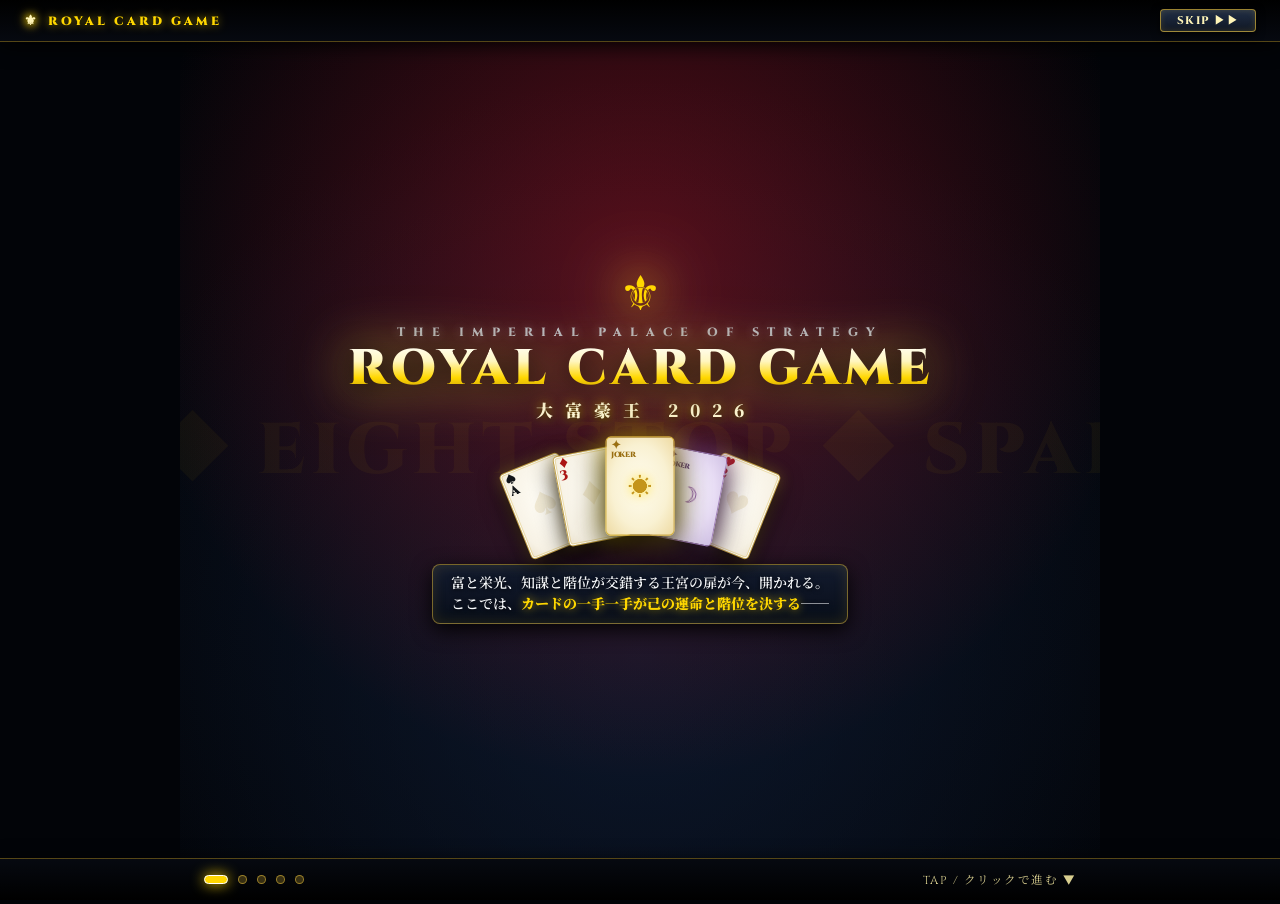
==== opening.html @ 4627570e "Add files via upload" ====
<!DOCTYPE html>
<html lang="ja">
<head>
  <meta charset="UTF-8">
  <meta name="viewport" content="width=device-width, initial-scale=1.0, maximum-scale=1.0, user-scalable=no, viewport-fit=cover">
  <title>大富豪王 2026 - ROYAL CARD GAME PROLOGUE</title>

  <meta name="apple-mobile-web-app-capable" content="yes">
  <meta name="apple-mobile-web-app-style" content="black-translucent">
  <meta name="theme-color" content="#03060c">

  <link rel="preconnect" href="https://fonts.googleapis.com">
  <link rel="preconnect" href="https://fonts.gstatic.com" crossorigin>
  <link href="https://fonts.googleapis.com/css2?family=Cinzel:wght@600;700;800;900&family=Noto+Serif+JP:wght@400;600;700;900&family=Playfair+Display:ital,wght@1,700;1,900&display=swap" rel="stylesheet">

  <style>
    /* ============================================================
     * ROYAL CARD GAME - CINEMATIC HIGH LUXURY PROLOGUE STYLES
     * [Royal Velvet & 3D Carousel Edition]
     * ============================================================ */
    :root {
      --gold-primary: #d4af37;
      --gold-bright: #ffd700;
      --gold-light: #fff5b8;
      --gold-deep: #9a781b;
      --crimson-royal: #6b0c16;
      --crimson-dark: #2b0307;
      --ink-black: #111418;
      --ink-red: #ab1515;
      --letterbox-h: clamp(24px, 4.8vh, 42px);
    }

    * {
      box-sizing: border-box;
      margin: 0;
      padding: 0;
      -webkit-tap-highlight-color: transparent;
      user-select: none;
    }

    html, body {
      width: 100%;
      height: 100%;
      height: 100vh;
      height: 100dvh;
      overflow: hidden;
      background: #020408;
      color: #f1f5f9;
      font-family: 'Cinzel', 'Noto Serif JP', serif;
    }

    body {
      display: flex;
      flex-direction: column;
      justify-content: space-between;
      align-items: center;
      position: relative;
      touch-action: manipulation;
    }

    /* 上下シネマスコープ・ブラックレターボックス */
    .cinema-letterbox {
      width: 100%;
      height: var(--letterbox-h);
      background: linear-gradient(180deg, #000000 0%, #060910 100%);
      z-index: 1000;
      flex-shrink: 0;
      display: flex;
      align-items: center;
      justify-content: space-between;
      padding: 0 clamp(12px, 3vw, 24px);
      box-sizing: border-box;
      border-bottom: 1.2px solid rgba(212, 175, 55, 0.4);
      box-shadow: 0 4px 20px rgba(0, 0, 0, 0.9);
    }
    footer.cinema-letterbox {
      border-bottom: none;
      border-top: 1.2px solid rgba(212, 175, 55, 0.4);
      background: linear-gradient(0deg, #000000 0%, #060910 100%);
    }

    .letterbox-brand {
      font-size: clamp(10px, 1.8vw, 12px);
      letter-spacing: 3px;
      color: var(--gold-bright);
      font-weight: 900;
      display: flex;
      align-items: center;
      gap: 8px;
      text-shadow: 0 0 10px rgba(255, 215, 0, 0.7);
    }
    .letterbox-brand .fleur-icon {
      font-size: 14px;
      color: var(--gold-light);
      filter: drop-shadow(0 0 4px rgba(255, 215, 0, 0.9));
    }

    .btn-skip-top {
      background: linear-gradient(180deg, rgba(38, 54, 82, 0.85) 0%, rgba(16, 24, 38, 0.95) 100%);
      border: 1.2px solid rgba(212, 175, 55, 0.7);
      color: var(--gold-light);
      font-family: 'Cinzel', serif;
      font-size: 11px;
      font-weight: 800;
      padding: 3px 16px;
      border-radius: 4px;
      cursor: pointer;
      transition: all 0.25s ease;
      letter-spacing: 1.5px;
      outline: none;
      box-shadow: 0 2px 8px rgba(0, 0, 0, 0.8), inset 0 0 6px rgba(212, 175, 55, 0.2);
    }
    .btn-skip-top:hover {
      background: linear-gradient(180deg, rgba(54, 78, 118, 0.95) 0%, rgba(24, 38, 62, 1) 100%);
      border-color: #ffffff;
      color: #ffffff;
      box-shadow: 0 0 16px rgba(255, 215, 0, 0.9);
      transform: translateY(-1px);
    }

    /* 映画的ステージキャンバス */
    .cinema-stage {
      flex: 1 1 auto;
      width: 100%;
      max-width: 920px;
      display: flex;
      flex-direction: column;
      align-items: center;
      justify-content: center;
      position: relative;
      overflow: hidden;
      padding: 4px 16px;
      box-sizing: border-box;
    }

    /* 重厚な王宮ビロード（漆黒・深紅・金箔オーラ）背景レイヤー */
    .royal-velvet-backdrop {
      position: absolute;
      inset: 0;
      background:
        radial-gradient(circle at 50% 28%, rgba(145, 16, 28, 0.58) 0%, transparent 68%),
        radial-gradient(circle at 50% 75%, rgba(15, 28, 52, 0.75) 0%, transparent 75%),
        radial-gradient(ellipse at center, #070d18 0%, #020408 100%);
      z-index: 1;
      pointer-events: none;
    }

    /* 背景を彩る大富豪のリアル特殊役・シネマティック光彩バナー */
    .bg-gimmick-shimmer {
      position: absolute;
      font-family: 'Cinzel', serif;
      font-size: clamp(40px, 8vw, 72px);
      font-weight: 900;
      letter-spacing: 6px;
      color: rgba(255, 215, 0, 0.045);
      white-space: nowrap;
      pointer-events: none;
      z-index: 2;
      animation: gimmickSlide 16s linear infinite;
    }
    @keyframes gimmickSlide {
      0% { transform: translateY(-40px) translateX(-20%); opacity: 0; }
      20% { opacity: 0.8; }
      80% { opacity: 0.8; }
      100% { transform: translateY(40px) translateX(20%); opacity: 0; }
    }

    /* 各幕（ACT）コンテナ */
    .act-scene {
      position: absolute;
      inset: 0;
      display: flex;
      flex-direction: column;
      align-items: center;
      justify-content: center;
      padding: 6px 16px;
      opacity: 0;
      visibility: hidden;
      transform: scale(0.95) translateY(10px);
      transition: opacity 0.85s cubic-bezier(0.2, 0.85, 0.25, 1), transform 0.85s cubic-bezier(0.2, 0.85, 0.25, 1);
      z-index: 10;
      box-sizing: border-box;
      pointer-events: none;
      text-align: center;
    }

    .act-scene.active {
      opacity: 1;
      visibility: visible;
      transform: scale(1) translateY(0);
      pointer-events: auto;
    }

    /* ============================================================
     * ACT 0: 荘厳なる創生（最高峰テキストロゴ ＆ 3Dリアルファン）
     * ============================================================ */
    .emperor-crest-box {
      display: flex;
      flex-direction: column;
      align-items: center;
      margin-bottom: 4px;
    }
    .emperor-crown-glyph {
      font-size: clamp(36px, 6vh, 48px);
      color: #ffd700;
      line-height: 1;
      filter: drop-shadow(0 0 20px rgba(255, 215, 0, 1)) drop-shadow(0 0 35px rgba(255, 243, 168, 0.8));
      animation: crestFloat 3.2s infinite alternate ease-in-out;
    }
    @keyframes crestFloat {
      0% { transform: translateY(0) scale(0.96); filter: drop-shadow(0 0 16px rgba(212, 175, 55, 0.8)); }
      100% { transform: translateY(-6px) scale(1.05); filter: drop-shadow(0 0 32px rgba(255, 215, 0, 1)); }
    }

    .grand-title-typography {
      display: flex;
      flex-direction: column;
      align-items: center;
      gap: 2px;
      margin-bottom: 8px;
    }
    .grand-title-sub {
      font-size: clamp(9.5px, 1.6vw, 12px);
      letter-spacing: 8px;
      font-weight: 800;
      color: #cbd5e1;
      text-transform: uppercase;
      opacity: 0.85;
      text-shadow: 0 0 10px rgba(255, 255, 255, 0.4);
    }
    .grand-title-main {
      font-family: 'Cinzel', serif;
      font-size: clamp(28px, 5.8vw, 50px);
      font-weight: 900;
      letter-spacing: 4px;
      background: linear-gradient(180deg, #ffffff 0%, #fff6bf 35%, #ffd700 65%, #b38612 100%);
      -webkit-background-clip: text;
      -webkit-text-fill-color: transparent;
      filter: drop-shadow(0 4px 14px rgba(0, 0, 0, 0.95)) drop-shadow(0 0 25px rgba(212, 175, 55, 0.75));
      line-height: 1.1;
      text-align: center;
    }
    .grand-title-kanji {
      font-family: 'Noto Serif JP', serif;
      font-size: clamp(13px, 2.4vw, 17px);
      font-weight: 900;
      letter-spacing: 12px;
      color: #fffadb;
      margin-top: -2px;
      text-shadow: 0 0 12px rgba(255, 215, 0, 0.8), 0 2px 6px rgba(0,0,0,0.9);
      padding-left: 12px;
    }

    .cards-fan-3d {
      display: flex;
      align-items: center;
      justify-content: center;
      height: 120px;
      margin: 4px 0 10px 0;
      perspective: 1000px;
      position: relative;
    }

    .pure-royal-card {
      width: 64px;
      height: 92px;
      background: radial-gradient(ellipse at 50% 45%, #fffdf6 0%, #f7f2e5 75%, #ece3ce 100%);
      border-radius: 5px;
      border: 1.2px solid rgba(180, 145, 45, 0.85);
      box-shadow:
        0 8px 24px rgba(0, 0, 0, 0.9),
        0 0 14px rgba(212, 175, 55, 0.4),
        inset 0 0 0 1px rgba(255, 255, 255, 0.95),
        inset 0 0 0 2px rgba(212, 175, 55, 0.35);
      display: flex;
      flex-direction: column;
      justify-content: space-between;
      padding: 3px 4px;
      user-select: none;
      position: absolute;
      transition: transform 0.6s cubic-bezier(0.2, 0.8, 0.2, 1);
      box-sizing: border-box;
    }
    .pure-royal-card .card-corner {
      display: flex;
      flex-direction: column;
      align-items: flex-start;
      line-height: 0.95;
      font-weight: 900;
    }
    .pure-royal-card .corner-suit { font-size: 11px; }
    .pure-royal-card .corner-rank { font-family: 'Cinzel', serif; font-size: 13px; letter-spacing: -0.5px; }
    .pure-royal-card .card-watermark {
      position: absolute;
      top: 50%;
      left: 50%;
      transform: translate(-50%, -50%);
      font-size: 26px;
      color: rgba(180, 145, 45, 0.15);
      line-height: 1;
      pointer-events: none;
    }

    .pure-royal-card.spade, .pure-royal-card.club { color: var(--ink-black); }
    .pure-royal-card.heart, .pure-royal-card.diamond { color: var(--ink-red); }

    .pure-royal-card.joker-sun {
      background: radial-gradient(ellipse at center, #fffdf2 0%, #f9f1d2 60%, #eedaa2 100%);
      border: 1.5px solid #d4af37;
      color: #9a6f11;
      box-shadow: 0 10px 30px rgba(0, 0, 0, 0.9), 0 0 25px rgba(255, 215, 0, 0.7);
    }
    .pure-royal-card.joker-sun .corner-rank { font-size: 7px; }
    .pure-royal-card.joker-sun .card-center-symbol {
      position: absolute;
      top: 50%;
      left: 50%;
      transform: translate(-50%, -50%);
      font-size: 22px;
      color: #c4951a;
      filter: drop-shadow(0 0 6px rgba(255, 215, 0, 0.9));
    }

    .pure-royal-card.joker-moon {
      background: radial-gradient(ellipse at center, #f8f6fc 0%, #e8ddf5 60%, #cfc0e3 100%);
      border: 1.5px solid #9c7bba;
      color: #5c3c7e;
      box-shadow: 0 10px 30px rgba(0, 0, 0, 0.9), 0 0 25px rgba(186, 104, 200, 0.7);
    }
    .pure-royal-card.joker-moon .corner-rank { font-size: 7px; }
    .pure-royal-card.joker-moon .card-center-symbol {
      position: absolute;
      top: 50%;
      left: 50%;
      transform: translate(-50%, -50%);
      font-size: 22px;
      color: #7b4397;
      filter: drop-shadow(0 0 6px rgba(186, 104, 200, 0.9));
    }

    .fan-card-1 { transform: translateX(-95px) translateY(12px) rotate(-22deg); z-index: 1; }
    .fan-card-2 { transform: translateX(-48px) translateY(2px) rotate(-11deg); z-index: 2; }
    .fan-card-3 { transform: translateX(0px) translateY(-8px) rotate(0deg) scale(1.08); z-index: 5; }
    .fan-card-4 { transform: translateX(48px) translateY(2px) rotate(11deg); z-index: 3; }
    .fan-card-5 { transform: translateX(95px) translateY(12px) rotate(22deg); z-index: 1; }

    /* ============================================================
     * ACT 1〜3 共通ヘッダー ＆ モード特色エンブレムバッジ
     * ============================================================ */
    .act-header-tag {
      font-size: 11px;
      font-weight: 900;
      letter-spacing: 3px;
      color: var(--gold-bright);
      padding: 3px 16px;
      border: 1.5px solid rgba(212, 175, 55, 0.7);
      border-radius: 20px;
      background: linear-gradient(180deg, rgba(32, 20, 10, 0.95) 0%, rgba(10, 16, 28, 0.98) 100%);
      margin-bottom: 6px;
      box-shadow: 0 0 16px rgba(212, 175, 55, 0.45), inset 0 0 8px rgba(255, 215, 0, 0.25);
    }

    .act-title {
      font-size: clamp(19px, 3.4vw, 26px);
      font-weight: 900;
      color: #fffadb;
      letter-spacing: 1.5px;
      margin-bottom: 6px;
      text-shadow: 0 0 20px rgba(255, 215, 0, 0.8), 0 2px 8px rgba(0, 0, 0, 0.95);
      line-height: 1.25;
    }

    /* 各モードの象徴ギミック・ハイライトバッジ */
    .mode-feature-highlight-badge {
      display: inline-flex;
      align-items: center;
      gap: 6px;
      font-size: clamp(10.5px, 1.8vw, 12px);
      font-weight: 800;
      color: #ffffff;
      background: linear-gradient(90deg, rgba(212, 175, 55, 0.25) 0%, rgba(212, 175, 55, 0.05) 100%);
      border: 1.2px solid var(--gold-bright);
      border-radius: 4px;
      padding: 3px 12px;
      margin-bottom: 6px;
      box-shadow: 0 0 12px rgba(212, 175, 55, 0.4);
    }
    .badge-icon { font-size: 13px; }

    /* ============================================================
     * 3D円軌道・回転カルーセルステージ（順繰りローテーション）
     * ============================================================ */
    .carousel-3d-stage {
      width: 100%;
      max-width: 520px;
      height: clamp(135px, 22vh, 165px);
      position: relative;
      margin: 4px 0 6px 0;
      perspective: 1000px;
      display: flex;
      align-items: center;
      justify-content: center;
    }

    .carousel-track {
      position: relative;
      width: 100%;
      height: 100%;
      display: flex;
      align-items: center;
      justify-content: center;
    }

    /* 3D座席ポジション（左・中央主役・右・奥待機） */
    .carousel-card-node {
      position: absolute;
      width: clamp(80px, 15vw, 108px);
      display: flex;
      flex-direction: column;
      align-items: center;
      background: linear-gradient(180deg, rgba(38, 28, 14, 0.96) 0%, rgba(12, 16, 26, 0.98) 100%);
      border: 2px solid var(--gold-bright);
      border-radius: 8px;
      padding: 4px;
      box-shadow:
        0 10px 28px rgba(0, 0, 0, 0.95),
        0 0 18px rgba(212, 175, 55, 0.55),
        inset 0 0 10px rgba(255, 215, 0, 0.25);
      transition: transform 0.75s cubic-bezier(0.2, 0.85, 0.25, 1), opacity 0.75s ease, border-color 0.75s ease;
      cursor: pointer;
      box-sizing: border-box;
      will-change: transform, opacity;
    }

    .carousel-card-node.seat-left {
      transform: translateX(-120px) translateZ(-40px) rotateY(20deg) scale(0.88);
      opacity: 0.65;
      z-index: 5;
    }
    .carousel-card-node.seat-center {
      transform: translateX(0px) translateZ(50px) rotateY(0deg) scale(1.08);
      opacity: 1;
      z-index: 10;
      border-color: #ffffff;
      box-shadow:
        0 14px 35px rgba(0, 0, 0, 0.95),
        0 0 30px rgba(255, 215, 0, 0.95),
        inset 0 0 14px rgba(255, 243, 168, 0.5);
    }
    .carousel-card-node.seat-right {
      transform: translateX(120px) translateZ(-40px) rotateY(-20deg) scale(0.88);
      opacity: 0.65;
      z-index: 5;
    }
    .carousel-card-node.seat-back {
      transform: translateX(0px) translateZ(-140px) scale(0.65);
      opacity: 0;
      pointer-events: none;
      z-index: 1;
    }

    .node-portrait {
      width: 100%;
      height: clamp(88px, 14.5vh, 116px);
      aspect-ratio: 2 / 3;
      object-fit: cover;
      border-radius: 4px;
      border: 1.2px solid rgba(212, 175, 55, 0.8);
      box-shadow: 0 4px 10px rgba(0, 0, 0, 0.85);
      background: #0d1522;
      display: block;
    }

    .node-name-bar {
      font-size: clamp(9px, 1.7vw, 10.5px);
      font-weight: 900;
      color: #fffadb;
      margin-top: 3px;
      white-space: nowrap;
      letter-spacing: 0.5px;
      text-shadow: 0 1px 3px rgba(0, 0, 0, 0.95);
    }

    /* ============================================================
     * 主役キャラの「特徴がひと目で伝わる」戦術名台詞ポップアップ
     * ============================================================ */
    .character-tactics-plate {
      width: 100%;
      max-width: 580px;
      background: linear-gradient(90deg, rgba(20, 10, 5, 0.92) 0%, rgba(45, 28, 12, 0.95) 50%, rgba(20, 10, 5, 0.92) 100%);
      border: 1.5px solid var(--gold-bright);
      border-radius: 6px;
      padding: 6px 14px;
      margin-bottom: 6px;
      box-shadow: 0 4px 16px rgba(0, 0, 0, 0.85), inset 0 0 10px rgba(255, 215, 0, 0.2);
      display: flex;
      flex-direction: column;
      align-items: center;
      gap: 2px;
      transition: all 0.35s ease;
      min-height: 48px;
      justify-content: center;
    }

    .tactics-role-ribbon {
      font-size: 10px;
      font-weight: 900;
      color: #ffd700;
      letter-spacing: 1.5px;
      text-transform: uppercase;
      text-shadow: 0 0 8px rgba(255, 215, 0, 0.8);
    }
    .tactics-quote-text {
      font-size: clamp(12px, 2.1vw, 14px);
      font-weight: 800;
      color: #ffffff;
      letter-spacing: 0.5px;
      line-height: 1.35;
      text-shadow: 0 1px 4px rgba(0, 0, 0, 0.95);
    }
    .tactics-quote-text::before { content: "「"; color: var(--gold-light); }
    .tactics-quote-text::after { content: "」"; color: var(--gold-light); }

    /* キャプション枠（羊皮紙×金箔装飾） */
    .act-caption-box {
      max-width: 600px;
      background: linear-gradient(180deg, rgba(18, 28, 48, 0.95) 0%, rgba(8, 14, 24, 0.98) 100%);
      border: 1.5px solid rgba(212, 175, 55, 0.55);
      border-radius: 8px;
      padding: 8px 18px;
      box-shadow: 0 6px 20px rgba(0, 0, 0, 0.9), inset 0 0 14px rgba(212, 175, 55, 0.16);
      margin-bottom: 4px;
    }
    .act-quote {
      font-size: clamp(12.5px, 2.1vw, 14px);
      color: #f8fafc;
      line-height: 1.5;
      font-weight: 600;
      text-shadow: 0 1px 4px rgba(0, 0, 0, 0.95);
    }
    .act-quote strong {
      color: var(--gold-bright);
      font-weight: 900;
      text-shadow: 0 0 10px rgba(255, 215, 0, 0.7);
    }
    .act-sub-feature {
      font-size: 11px;
      color: #cbd5e1;
      margin-top: 5px;
      letter-spacing: 0.5px;
      border-top: 1px dashed rgba(212, 175, 55, 0.35);
      padding-top: 4px;
    }

    /* ============================================================
     * ACT 4: エピローグ＆出陣
     * ============================================================ */
    .grand-gate-plate {
      display: flex;
      flex-direction: column;
      align-items: center;
      gap: 12px;
      max-width: 560px;
    }
    .gate-fleur-emblem {
      font-size: clamp(48px, 9vh, 72px);
      color: var(--gold-bright);
      filter: drop-shadow(0 0 35px rgba(255, 215, 0, 1)) drop-shadow(0 0 50px rgba(255, 243, 168, 0.8));
      animation: gatePulse 2.0s infinite alternate ease-in-out;
      line-height: 1;
    }
    @keyframes gatePulse {
      0% { transform: scale(0.95); filter: drop-shadow(0 0 20px rgba(212, 175, 55, 0.8)); }
      100% { transform: scale(1.08); filter: drop-shadow(0 0 45px rgba(255, 215, 0, 1)); }
    }

    /* 黄金入城ボタン */
    .btn-enter-palace {
      background: linear-gradient(180deg, #ffffff 0%, #fff2a3 30%, #d4af37 70%, #8c6812 100%);
      color: #06090f;
      font-family: 'Cinzel', 'Noto Serif JP', serif;
      font-size: clamp(16px, 2.9vw, 19px);
      font-weight: 900;
      letter-spacing: 3px;
      padding: 13px 44px;
      border: 2px solid #ffffff;
      border-radius: 8px;
      cursor: pointer;
      box-shadow: 0 0 35px rgba(255, 215, 0, 1), 0 8px 24px rgba(0, 0, 0, 0.95);
      transition: all 0.25s cubic-bezier(0.2, 0.8, 0.2, 1);
      outline: none;
      animation: enterBtnGlow 1.6s infinite alternate ease-in-out;
      margin-top: 6px;
    }
    @keyframes enterBtnGlow {
      0% { box-shadow: 0 0 20px rgba(212, 175, 55, 0.8), 0 4px 14px rgba(0,0,0,0.8); }
      100% { box-shadow: 0 0 45px rgba(255, 215, 0, 1), 0 0 60px rgba(255, 243, 168, 0.9), 0 8px 24px rgba(0,0,0,0.9); transform: scale(1.03); }
    }
    .btn-enter-palace:hover {
      background: linear-gradient(180deg, #ffffff 0%, #ffe480 50%, #b8860b 100%);
      transform: translateY(-2px) scale(1.06);
    }
    .btn-enter-palace:active {
      transform: translateY(1px) scale(0.98);
    }

    /* 下部シネマコントローラー */
    .cinema-controls-bottom {
      width: 100%;
      height: 48px;
      display: flex;
      align-items: center;
      justify-content: space-between;
      padding: 0 24px;
      box-sizing: border-box;
      z-index: 100;
      max-width: 920px;
    }

    .step-dots-row {
      display: flex;
      align-items: center;
      gap: 10px;
    }
    .step-dot {
      width: 9px;
      height: 9px;
      border-radius: 50%;
      background: rgba(212, 175, 55, 0.25);
      border: 1.2px solid rgba(212, 175, 55, 0.65);
      cursor: pointer;
      transition: all 0.3s ease;
    }
    .step-dot.active {
      width: 24px;
      border-radius: 5px;
      background: var(--gold-bright);
      box-shadow: 0 0 14px var(--gold-bright);
      border-color: #ffffff;
    }

    .tap-guide-prompt {
      font-size: 11.5px;
      color: rgba(255, 243, 168, 0.85);
      letter-spacing: 1.5px;
      animation: promptBlink 1.8s infinite alternate ease-in-out;
    }
    @keyframes promptBlink {
      0% { opacity: 0.35; }
      100% { opacity: 1; }
    }

    /* 金粉パーティクル */
    .gold-particle {
      position: absolute;
      top: -10px;
      background: radial-gradient(circle, #fffadb 0%, #ffd700 70%, transparent 100%);
      border-radius: 50%;
      pointer-events: none;
      z-index: 4;
      animation: particleFall linear infinite;
    }
    @keyframes particleFall {
      0% { transform: translateY(0) rotate(0deg); opacity: 0; }
      20% { opacity: 1; }
      80% { opacity: 0.9; }
      100% { transform: translateY(105vh) rotate(360deg); opacity: 0; }
    }

    @media (max-width: 600px) {
      .act-title { font-size: 17.5px; }
      .act-quote { font-size: 11.5px; }
      .act-caption-box { padding: 6px 12px; }
      .carousel-3d-stage { height: 130px; }
      .carousel-card-node { width: 72px; }
      .node-portrait { height: 86px; }
      .btn-enter-palace { padding: 11px 28px; font-size: 14.5px; }
      .pure-royal-card { width: 54px; height: 78px; }
      .fan-card-1 { transform: translateX(-70px) translateY(10px) rotate(-22deg); }
      .fan-card-2 { transform: translateX(-35px) translateY(2px) rotate(-11deg); }
      .fan-card-4 { transform: translateX(35px) translateY(2px) rotate(11deg); }
      .fan-card-5 { transform: translateX(70px) translateY(10px) rotate(22deg); }
      .carousel-card-node.seat-left { transform: translateX(-85px) translateZ(-35px) scale(0.85); }
      .carousel-card-node.seat-right { transform: translateX(85px) translateZ(-35px) scale(0.85); }
    }
  </style>
</head>
<body>

  <!-- 上部レターボックス -->
  <header class="cinema-letterbox">
    <div class="letterbox-brand">
      <span class="fleur-icon">⚜</span>
      <span>ROYAL CARD GAME</span>
    </div>
    <button type="button" class="btn-skip-top" id="btn-skip" title="スキップして本編へ">SKIP ▶▶</button>
  </header>

  <!-- 映画的ステージキャンバス -->
  <main class="cinema-stage" id="cinema-stage">
    <div class="royal-velvet-backdrop"></div>
    <div class="bg-gimmick-shimmer">REVOLUTION ◆ EIGHT STOP ◆ SPADE 3 COUNTER</div>

    <!-- ======================================================== -->
    <!-- ACT 0: プロローグ（漆黒からの創生・独自立体碑文ロゴ）      -->
    <!-- ======================================================== -->
    <section class="act-scene active" id="act-0">
      <div class="emperor-crest-box">
        <div class="emperor-crown-glyph">⚜</div>
      </div>

      <div class="grand-title-typography">
        <div class="grand-title-sub">The Imperial Palace of Strategy</div>
        <h1 class="grand-title-main">ROYAL CARD GAME</h1>
        <div class="grand-title-kanji">大富豪王 2026</div>
      </div>

      <!-- 本編高品位リアル・トランプの扇状3Dファン展開 -->
      <div class="cards-fan-3d">
        <!-- 1: スペードA -->
        <div class="pure-royal-card spade fan-card-1">
          <div class="card-corner"><span class="corner-suit">♠</span><span class="corner-rank">A</span></div>
          <div class="card-watermark">♠</div>
        </div>
        <!-- 2: ダイヤ3（最初の親） -->
        <div class="pure-royal-card diamond fan-card-2">
          <div class="card-corner"><span class="corner-suit">♦</span><span class="corner-rank">3</span></div>
          <div class="card-watermark">♦</div>
        </div>
        <!-- 3: JOKER 太陽（最強単騎） -->
        <div class="pure-royal-card joker-sun fan-card-3">
          <div class="card-corner"><span class="corner-suit">✦</span><span class="corner-rank">JOKER</span></div>
          <div class="card-center-symbol">☀</div>
        </div>
        <!-- 4: JOKER 月 -->
        <div class="pure-royal-card joker-moon fan-card-4">
          <div class="card-corner"><span class="corner-suit">✦</span><span class="corner-rank">JOKER</span></div>
          <div class="card-center-symbol">☽</div>
        </div>
        <!-- 5: ハート2（最強数字） -->
        <div class="pure-royal-card heart fan-card-5">
          <div class="card-corner"><span class="corner-suit">♥</span><span class="corner-rank">2</span></div>
          <div class="card-watermark">♥</div>
        </div>
      </div>

      <div class="act-caption-box">
        <p class="act-quote">
          富と栄光、知謀と階位が交錯する王宮の扉が今、開かれる。<br>
          ここでは、<strong>カードの一手一手が己の運命と階位を決する</strong>──
        </p>
      </div>
    </section>

    <!-- ======================================================== -->
    <!-- ACT 1: 【秩序と鍛錬の扉】⚔️ 練習モード（初期貴族順繰り） -->
    <!-- ======================================================== -->
    <section class="act-scene" id="act-1">
      <div class="act-header-tag">ACT I : THE TRAINING OF NOBLES</div>
      <h2 class="act-title">⚔️ 練習モード（手動対戦 ＆ 思考学習）</h2>
      
      <!-- 特色ハイライト -->
      <div class="mode-feature-highlight-badge">
        <span class="badge-icon">🤖</span>
        <span>AI代行: ON 搭載 ｜ 選択貴族の知謀・打ち筋を完全トレース</span>
      </div>

      <!-- 3D円軌道・回転カルーセルステージ -->
      <div class="carousel-3d-stage">
        <div class="carousel-track" id="track-act-1">
          <!-- 0: 公爵 -->
          <div class="carousel-card-node seat-left" data-index="0">
            <img src="fugo-絵柄/duke.png" onerror="this.src='duke.png';" class="node-portrait" alt="公爵">
            <div class="node-name-bar">👑 公爵</div>
          </div>
          <!-- 1: 国王（初期主役） -->
          <div class="carousel-card-node seat-center" data-index="1">
            <img src="fugo-絵柄/king.png" onerror="this.src='king.png';" class="node-portrait" alt="王">
            <div class="node-name-bar">🏰 国王</div>
          </div>
          <!-- 2: 騎士 -->
          <div class="carousel-card-node seat-right" data-index="2">
            <img src="fugo-絵柄/knight.png" onerror="this.src='knight.png';" class="node-portrait" alt="騎士">
            <div class="node-name-bar">⚔️ 騎士</div>
          </div>
          <!-- 3: 侯爵（待機） -->
          <div class="carousel-card-node seat-back" data-index="3">
            <img src="fugo-絵柄/marquis.png" onerror="this.src='marquis.png';" class="node-portrait" alt="侯爵">
            <div class="node-name-bar">🍷 侯爵</div>
          </div>
          <!-- 4: 商人（待機） -->
          <div class="carousel-card-node seat-back" data-index="4">
            <img src="fugo-絵柄/merchant.png" onerror="this.src='merchant.png';" class="node-portrait" alt="商人">
            <div class="node-name-bar">⚖️ 商人</div>
          </div>
          <!-- 5: 革命家（待機） -->
          <div class="carousel-card-node seat-back" data-index="5">
            <img src="fugo-絵柄/revolutionary.png" onerror="this.src='revolutionary.png';" class="node-portrait" alt="革命家">
            <div class="node-name-bar">🔥 革命家</div>
          </div>
        </div>
      </div>

      <!-- 主役キャラの戦術＆名台詞ポップアップ -->
      <div class="character-tactics-plate" id="tactics-act-1">
        <div class="tactics-role-ribbon" id="role-act-1">王者の威厳・冷徹なる盤面支配</div>
        <div class="tactics-quote-text" id="quote-act-1">我が宮廷の掟、容易く破れると思うなよ。</div>
      </div>

      <div class="act-caption-box">
        <p class="act-quote">
          自らの手で札を繰り、宮廷の猛者たちと鎬を削る正統の王道。<br>
          迷いし時は<strong>「🤖 代行: ON」</strong>を灯せ──<br>
          選択した宮廷貴族本来の知謀をその身に宿し、定石を極めよ。
        </p>
        <p class="act-sub-feature">◆ 試合数自由設定（1〜50戦） ｜ 階級カード交換 ｜ オートセーブ復元完備</p>
      </div>
    </section>

    <!-- ======================================================== -->
    <!-- ACT 2: 【深淵と知性の扉】🤖 観戦モード（王宮AI順繰り）   -->
    <!-- ======================================================== -->
    <section class="act-scene" id="act-2">
      <div class="act-header-tag">ACT II : THE COLOSSEUM OF MIND</div>
      <h2 class="act-title">🤖 観戦モード（AI自動 ＆ 高速観測）</h2>
      
      <!-- 特色ハイライト -->
      <div class="mode-feature-highlight-badge">
        <span class="badge-icon">📊</span>
        <span>神速倍速観戦（1x〜3x） ｜ リアルタイム勝率予想 ＆ 終盤詰み探索</span>
      </div>

      <!-- 3D円軌道・回転カルーセルステージ -->
      <div class="carousel-3d-stage">
        <div class="carousel-track" id="track-act-2">
          <!-- 0: 新王 -->
          <div class="carousel-card-node seat-left" data-index="0">
            <img src="fugo-絵柄/young_king.png" onerror="this.src='young_king.png';" class="node-portrait" alt="新王">
            <div class="node-name-bar">🤴 新王</div>
          </div>
          <!-- 1: 女王（初期主役） -->
          <div class="carousel-card-node seat-center" data-index="1">
            <img src="fugo-絵柄/queen.png" onerror="this.src='queen.png';" class="node-portrait" alt="女王">
            <div class="node-name-bar">👸 女王</div>
          </div>
          <!-- 2: 学者 -->
          <div class="carousel-card-node seat-right" data-index="2">
            <img src="fugo-絵柄/scholar.png" onerror="this.src='scholar.png';" class="node-portrait" alt="学者">
            <div class="node-name-bar">📖 学者</div>
          </div>
          <!-- 3: 覚醒新王（待機） -->
          <div class="carousel-card-node seat-back" data-index="3">
            <img src="fugo-絵柄/awakened_king.png" onerror="this.src='awakened_king.png';" class="node-portrait" alt="覚醒新王">
            <div class="node-name-bar">👑 覚醒新王</div>
          </div>
        </div>
      </div>

      <!-- 主役キャラの戦術＆名台詞ポップアップ -->
      <div class="character-tactics-plate" id="tactics-act-2">
        <div class="tactics-role-ribbon" id="role-act-2">宮廷政治の真髄・冷徹な手札管理</div>
        <div class="tactics-quote-text" id="quote-act-2">あなたの手札、すべてお見通しよ。無駄なあがきはおやめなさい。</div>
      </div>

      <div class="act-caption-box">
        <p class="act-quote">
          鍛え抜かれたAIたちが織りなす極限の知能コロシアム。<br>
          <strong>倍速切り替え（1x〜3x）</strong>や<strong>一時停止</strong>を自在に操り、<br>
          四人の君主・英傑が繰り広げる盤上の覇権争いを高みより観測せよ。
        </p>
        <p class="act-sub-feature">◆ リアルタイム勝率メーター ｜ 思考可視化ランプ ｜ 終盤確定詰み探索</p>
      </div>
    </section>

    <!-- ======================================================== -->
    <!-- ACT 3: 【覇道と神話の扉】📜 シナリオモード（英傑順繰り） -->
    <!-- ======================================================== -->
    <section class="act-scene" id="act-3">
      <div class="act-header-tag">ACT III : THE THRONE OF LEGENDS</div>
      <h2 class="act-title">📜 シナリオモード（物語出陣 ＆ 英雄決戦）</h2>
      
      <!-- 特色ハイライト -->
      <div class="mode-feature-highlight-badge">
        <span class="badge-icon">👑</span>
        <span>完全自力勝負 ｜ マップ制覇ツリー ＆ 歴史の覇王たちを永続解放！</span>
      </div>

      <!-- 3D円軌道・回転カルーセルステージ -->
      <div class="carousel-3d-stage">
        <div class="carousel-track" id="track-act-3">
          <!-- 0: 始皇帝 -->
          <div class="carousel-card-node seat-left" data-index="0">
            <img src="fugo-絵柄/shi_huangdi.png" onerror="this.src='shi_huangdi.png';" class="node-portrait" alt="始皇帝">
            <div class="node-name-bar">🏛️ 始皇帝</div>
          </div>
          <!-- 1: 織田信長（初期主役） -->
          <div class="carousel-card-node seat-center" data-index="1">
            <img src="fugo-絵柄/nobunaga.png" onerror="this.src='nobunaga.png';" class="node-portrait" alt="信長">
            <div class="node-name-bar">⚔️ 織田信長</div>
          </div>
          <!-- 2: ギルガメッシュ -->
          <div class="carousel-card-node seat-right" data-index="2">
            <img src="fugo-絵柄/gilgamesh.png" onerror="this.src='gilgamesh.png';" class="node-portrait" alt="ギルガメッシュ">
            <div class="node-name-bar">👑 ギルガメッシュ</div>
          </div>
          <!-- 3: 聖徳太子（待機） -->
          <div class="carousel-card-node seat-back" data-index="3">
            <img src="fugo-絵柄/shotoku.png" onerror="this.src='shotoku.png';" class="node-portrait" alt="聖徳太子">
            <div class="node-name-bar">🔮 聖徳太子</div>
          </div>
          <!-- 4: アレクサンダー（待機） -->
          <div class="carousel-card-node seat-back" data-index="4">
            <img src="fugo-絵柄/alexander.png" onerror="this.src='alexander.png';" class="node-portrait" alt="アレクサンダー">
            <div class="node-name-bar">🛡️ アレク王</div>
          </div>
        </div>
      </div>

      <!-- 主役キャラの戦術＆名台詞ポップアップ -->
      <div class="character-tactics-plate" id="tactics-act-3">
        <div class="tactics-role-ribbon" id="role-act-3">電光石火の覇道・天下布武の連打</div>
        <div class="tactics-quote-text" id="quote-act-3">8切りで親を奪い、一気に畳み掛ける！天下を獲る札は揃うた！</div>
      </div>

      <div class="act-caption-box">
        <p class="act-quote">
          己の分身を選び、予選、王宮の頂点、そして時空を超えて顕現せし<br>
          <strong>歴史の英雄・神話の覇王</strong>へ挑む壮大な旅路。<br>
          AI代行を排した<strong>完全自力勝負</strong>で、真の『大富豪王』へ君臨せよ──
        </p>
        <p class="act-sub-feature">◆ シネマティック会話劇（ADV） ｜ マップ制覇ツリー ｜ キャラクター永続解放</p>
      </div>
    </section>

    <!-- ======================================================== -->
    <!-- ACT 4: エピローグ（大門開放 ＆ 宮廷入城）                 -->
    <!-- ======================================================== -->
    <section class="act-scene" id="act-4">
      <div class="grand-gate-plate">
        <div class="gate-fleur-emblem">⚜</div>
        <div class="act-header-tag">EPILOGUE : THE GATEWAY OPENS</div>
        <h2 class="act-title">運命のカードは配られた</h2>
        <div class="act-caption-box">
          <p class="act-quote">
            汝のカードは、秩序を護る盾となるか──<br>
            それとも、世界を覆す<strong>革命の刃</strong>となるか。<br>
            門は開かれた。貴殿の知謀を、今こそ示されよ。
          </p>
        </div>

        <button type="button" class="btn-enter-palace" id="btn-enter">
          👑 宮廷へ入城する (ENTER)
        </button>
      </div>
    </section>

  </main>

  <!-- 下部シネマコントローラー -->
  <footer class="cinema-letterbox" style="justify-content: center;">
    <div class="cinema-controls-bottom">
      <div class="step-dots-row" id="step-dots">
        <span class="step-dot active" data-step="0"></span>
        <span class="step-dot" data-step="1"></span>
        <span class="step-dot" data-step="2"></span>
        <span class="step-dot" data-step="3"></span>
        <span class="step-dot" data-step="4"></span>
      </div>
      <div class="tap-guide-prompt" id="tap-prompt">TAP / クリックで進む ▼</div>
    </div>
  </footer>

  <!-- オープニング専用制御スクリプト（3D円軌道回転＆セリフ完全同期＆安全音響） -->
  <script>
    (function() {
      const STORAGE_KEY = 'royalLastOpeningSeenTime';
      let currentStep = 0;
      const totalSteps = 5;
      let autoTimer = null;
      let carouselTimer = null;
      let audioCtx = null;
      let bgmAudio = null;
      let hasRequestedFullscreen = false;

      // 各ACTごとのキャラクター戦術＆名セリフ辞書
      const ACT_DATA = {
        1: [
          { role: "勝機まで牙を隠す、重鎮の温存術", quote: "焦るな……最強の札は、最後に切るものだ。" },
          { role: "王者の威厳・冷徹なる盤面支配", quote: "我が宮廷の掟、容易く破れると思うなよ。" },
          { role: "愚直一徹・最弱札からの正攻法", quote: "小細工はいらぬ！弱い札から正々堂々と攻めるのみ！" },
          { role: "優雅なるパス・無駄な消耗の回避", quote: "無理な小競り合いは美しくない。ここは引かせていただくよ。" },
          { role: "算盤の駆け引き・鉄壁のペア構築", quote: "札は単発で捨てちゃ損。ペアで揃えてこそ価値が出るのさ！" },
          { role: "天地逆転・一撃必殺の革命魔", quote: "強者が勝つ時代は終わりだ……すべてをひっくり返してやる！" }
        ],
        2: [
          { role: "次代を担う俊英・電光石火の読み", quote: "父上の時代は終わった。この盤面、僕が支配してみせる！" },
          { role: "宮廷政治の真髄・冷徹な手札管理", quote: "あなたの手札、すべてお見通しよ。無駄なあがきはおやめなさい。" },
          { role: "深謀遠慮・場に出た札の完全記録", quote: "あの札がもう出尽くしたなら……私の勝ち筋はここにある。" },
          { role: "絶望を超越せし、王族最強の到達点", quote: "幾多の敗北を越えてきた。貴様の次の一手、すべて看破したぞ。" }
        ],
        3: [
          { role: "中華統一の法・無駄を許さぬ絶対統制", quote: "法に従い整然と札を刈り取る。天下統一の盤面を見よ。" },
          { role: "電光石火の覇道・天下布武の連打", quote: "8切りで親を奪い、一気に畳み掛ける！天下を獲る札は揃うた！" },
          { role: "人類最古の英雄王・全知全能の裁定", quote: "上がりを狙うなど片腹痛い！王の宝物庫の前にひれ伏すがよい！" },
          { role: "十人の声を聴く賢人・静かなる調和", quote: "和を以て貴しと為す……だがジョーカー単騎には容赦せぬ。" },
          { role: "世界帝国の覇気・不敗の重装進軍", quote: "我が進軍を遮る壁などない！最短の手数で駆け抜けてみせよう！" }
        ]
      };

      // 各ACTの現在の中央フォーカスインデックス
      const actCarouselIndices = { 1: 1, 2: 1, 3: 1 };

      // 音響初期化（三重安全フォールバック構成）
      function initAudio() {
        if (!bgmAudio) {
          bgmAudio = new Audio();
          bgmAudio.loop = true;
          bgmAudio.volume = 0.5;

          const candidates = ['bgm-opening.mp3', 'bgm_opening.mp3', 'bgm_normal.mp3'];
          let candIdx = 0;

          function tryPlayCandidate() {
            if (candIdx >= candidates.length) return;
            bgmAudio.src = candidates[candIdx];
            bgmAudio.play().catch(function() {
              candIdx++;
              tryPlayCandidate();
            });
          }

          bgmAudio.addEventListener('error', function() {
            candIdx++;
            tryPlayCandidate();
          });

          tryPlayCandidate();
        }
      }

      // フルスクリーン自動リクエスト（ユーザー操作契機）
      function tryRequestFullscreen() {
        if (hasRequestedFullscreen) return;
        hasRequestedFullscreen = true;
        try {
          const docEl = document.documentElement;
          if (docEl.requestFullscreen) docEl.requestFullscreen().catch(function() {});
          else if (docEl.webkitRequestFullscreen) docEl.webkitRequestFullscreen();
          else if (docEl.mozRequestFullScreen) docEl.mozRequestFullScreen();
          else if (docEl.msRequestFullscreen) docEl.msRequestFullscreen();
        } catch (e) {}
      }

      function playSoundTone(freq, dur = 0.15) {
        try {
          if (!audioCtx) audioCtx = new (window.AudioContext || window.webkitAudioContext)();
          if (audioCtx.state === 'suspended') audioCtx.resume();
          const osc = audioCtx.createOscillator();
          const gain = audioCtx.createGain();
          osc.type = 'sine';
          osc.frequency.setValueAtTime(freq, audioCtx.currentTime);
          gain.gain.setValueAtTime(0.08, audioCtx.currentTime);
          gain.gain.exponentialRampToValueAtTime(0.001, audioCtx.currentTime + dur);
          osc.connect(gain);
          gain.connect(audioCtx.destination);
          osc.start();
          osc.stop(audioCtx.currentTime + dur);
        } catch (e) {}
      }

      // 金粉パーティクル生成
      function createGoldParticles() {
        const stage = document.getElementById('cinema-stage');
        if (!stage) return;
        for (let i = 0; i < 34; i++) {
          const p = document.createElement('div');
          p.className = 'gold-particle';
          const size = Math.floor(Math.random() * 5) + 3;
          p.style.width = size + 'px';
          p.style.height = size + 'px';
          p.style.left = Math.random() * 98 + '%';
          p.style.animationDuration = (Math.random() * 3 + 3.2) + 's';
          p.style.animationDelay = (Math.random() * 4) + 's';
          stage.appendChild(p);
        }
      }

      // 3D円軌道・回転カルーセル実行ロジック
      function rotateCarousel(actNum) {
        const track = document.getElementById('track-act-' + actNum);
        if (!track) return;
        const nodes = track.querySelectorAll('.carousel-card-node');
        const count = nodes.length;
        if (count < 3) return;

        // 次の中央主役インデックス
        actCarouselIndices[actNum] = (actCarouselIndices[actNum] + 1) % count;
        const centerIdx = actCarouselIndices[actNum];
        const leftIdx = (centerIdx - 1 + count) % count;
        const rightIdx = (centerIdx + 1) % count;

        // 座席クラスを再配置
        nodes.forEach(function(node, idx) {
          node.classList.remove('seat-left', 'seat-center', 'seat-right', 'seat-back');
          if (idx === centerIdx) node.classList.add('seat-center');
          else if (idx === leftIdx) node.classList.add('seat-left');
          else if (idx === rightIdx) node.classList.add('seat-right');
          else node.classList.add('seat-back');
        });

        // セリフ＆戦術の同期更新
        const tacticsData = ACT_DATA[actNum];
        if (tacticsData && tacticsData[centerIdx]) {
          const roleEl = document.getElementById('role-act-' + actNum);
          const quoteEl = document.getElementById('quote-act-' + actNum);
          if (roleEl && quoteEl) {
            roleEl.style.opacity = '0';
            quoteEl.style.opacity = '0';
            setTimeout(function() {
              roleEl.textContent = tacticsData[centerIdx].role;
              quoteEl.textContent = tacticsData[centerIdx].quote;
              roleEl.style.opacity = '1';
              quoteEl.style.opacity = '1';
            }, 200);
          }
        }

        playSoundTone(520, 0.1);
      }

      function setupCarouselTimer(actNum) {
        clearCarouselTimer();
        if (actNum < 1 || actNum > 3) return;
        // 3.2秒間隔で美しくクルッと1席ずつ回転
        carouselTimer = setInterval(function() {
          rotateCarousel(actNum);
        }, 3200);
      }

      function clearCarouselTimer() {
        if (carouselTimer) {
          clearInterval(carouselTimer);
          carouselTimer = null;
        }
      }

      function showStep(index) {
        if (index < 0 || index >= totalSteps) return;
        currentStep = index;

        // 全シーン切り替え
        for (let i = 0; i < totalSteps; i++) {
          const sc = document.getElementById('act-' + i);
          if (sc) sc.classList.toggle('active', i === currentStep);
        }

        // インジケータードット更新
        const dots = document.querySelectorAll('.step-dot');
        dots.forEach(function(dot, idx) {
          dot.classList.toggle('active', idx === currentStep);
        });

        // 効果音
        if (currentStep === 0) playSoundTone(330, 0.3);
        else if (currentStep === 1) playSoundTone(440, 0.2);
        else if (currentStep === 2) playSoundTone(550, 0.2);
        else if (currentStep === 3) playSoundTone(660, 0.2);
        else if (currentStep === 4) playSoundTone(880, 0.4);

        // カルーセルタイマー起動
        if (currentStep >= 1 && currentStep <= 3) {
          setupCarouselTimer(currentStep);
        } else {
          clearCarouselTimer();
        }

        // 案内テキストの更新
        const prompt = document.getElementById('tap-prompt');
        if (prompt) {
          prompt.textContent = (currentStep === 4) ? '👑 入城するかタップで最初へ ↺' : 'TAP / クリックで進む ▼';
        }

        resetAutoAdvance();
      }

      // 次のステップ（開始ボタンが押されるまで永久ループ）
      function nextStep() {
        initAudio();
        tryRequestFullscreen();
        if (currentStep < totalSteps - 1) {
          showStep(currentStep + 1);
        } else {
          showStep(0);
        }
      }

      function resetAutoAdvance() {
        if (autoTimer) clearTimeout(autoTimer);
        // 各幕の滞在時間を1.5倍に延長（第0幕: 8.0秒、第1〜3幕: 10.5秒、第4幕: 11.0秒）
        let delay = 10500;
        if (currentStep === 0) delay = 8000;
        else if (currentStep === 4) delay = 11000;

        autoTimer = setTimeout(nextStep, delay);
      }

      // 入城処理（本編へ遷移）
      function enterPalace() {
        if (autoTimer) clearTimeout(autoTimer);
        clearCarouselTimer();
        try {
          localStorage.setItem(STORAGE_KEY, String(Date.now()));
        } catch (e) {}

        if (bgmAudio) {
          try { bgmAudio.pause(); } catch (e) {}
        }
        window.location.replace('index.html');
      }

      // イベントリスナー紐付け
      window.addEventListener('DOMContentLoaded', function() {
        createGoldParticles();

        const stage = document.getElementById('cinema-stage');
        if (stage) {
          stage.addEventListener('click', function(e) {
            if (e.target && (e.target.id === 'btn-enter' || e.target.closest('#btn-enter'))) return;
            // カルーセルカードが直接クリックされた場合はそのACT内で即時回転
            if (e.target.closest('.carousel-card-node')) {
              e.stopPropagation();
              initAudio();
              tryRequestFullscreen();
              if (currentStep >= 1 && currentStep <= 3) {
                rotateCarousel(currentStep);
                setupCarouselTimer(currentStep);
              }
              return;
            }
            nextStep();
          });
        }

        const btnSkip = document.getElementById('btn-skip');
        if (btnSkip) {
          btnSkip.addEventListener('click', function(e) {
            e.stopPropagation();
            enterPalace();
          });
        }

        const btnEnter = document.getElementById('btn-enter');
        if (btnEnter) {
          btnEnter.addEventListener('click', function(e) {
            e.stopPropagation();
            enterPalace();
          });
        }

        const dots = document.querySelectorAll('.step-dot');
        dots.forEach(function(dot) {
          dot.addEventListener('click', function(e) {
            e.stopPropagation();
            initAudio();
            tryRequestFullscreen();
            const targetStep = parseInt(dot.getAttribute('data-step'), 10);
            showStep(targetStep);
          });
        });

        // ページ非表示・バックグラウンド時の安全制御
        document.addEventListener('visibilitychange', function() {
          if (document.hidden) {
            if (autoTimer) clearTimeout(autoTimer);
            clearCarouselTimer();
            if (bgmAudio) { try { bgmAudio.pause(); } catch (e) {} }
          } else {
            resetAutoAdvance();
            if (currentStep >= 1 && currentStep <= 3) setupCarouselTimer(currentStep);
            if (bgmAudio) { try { bgmAudio.play(); } catch (e) {} }
          }
        });

        resetAutoAdvance();
      });
    })();
  </script>
</body>
</html>
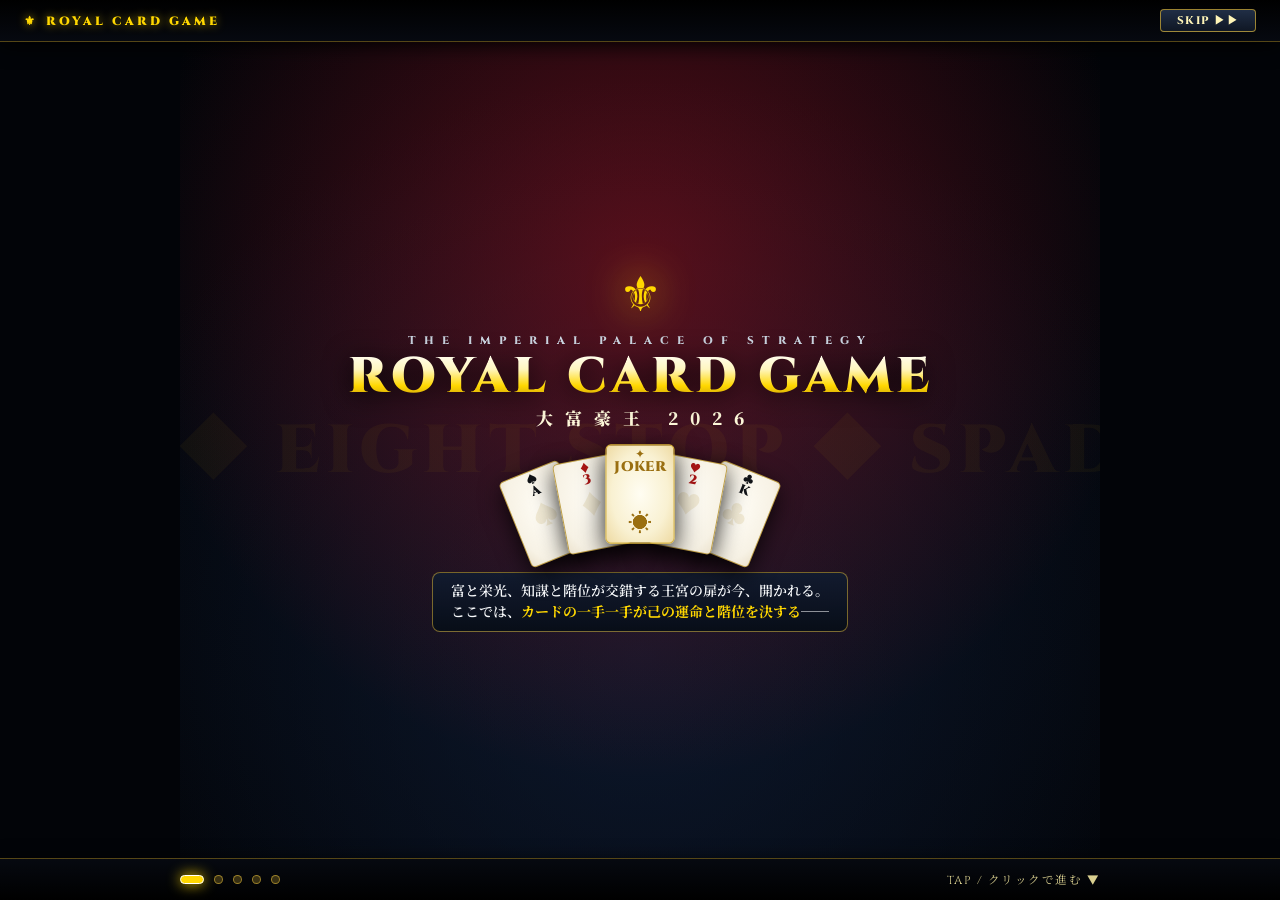
==== commit 25b4067e: "Add files via upload" ====
--- a/opening.html
+++ b/opening.html
@@ -3,7 +3,7 @@
 <head>
   <meta charset="UTF-8">
   <meta name="viewport" content="width=device-width, initial-scale=1.0, maximum-scale=1.0, user-scalable=no, viewport-fit=cover">
-  <title>大富豪王 2026 - ROYAL CARD GAME PROLOGUE</title>
+  <title>大富豪王 2026 - ROYAL PROLOGUE</title>
 
   <meta name="apple-mobile-web-app-capable" content="yes">
   <meta name="apple-mobile-web-app-style" content="black-translucent">
@@ -11,23 +11,14 @@
 
   <link rel="preconnect" href="https://fonts.googleapis.com">
   <link rel="preconnect" href="https://fonts.gstatic.com" crossorigin>
-  <link href="https://fonts.googleapis.com/css2?family=Cinzel:wght@600;700;800;900&family=Noto+Serif+JP:wght@400;600;700;900&family=Playfair+Display:ital,wght@1,700;1,900&display=swap" rel="stylesheet">
+  <link href="https://fonts.googleapis.com/css2?family=Cinzel:wght@600;700;800;900&family=Noto+Serif+JP:wght@400;600;700;900&display=swap" rel="stylesheet">
 
   <style>
-    /* ============================================================
-     * ROYAL CARD GAME - CINEMATIC HIGH LUXURY PROLOGUE STYLES
-     * [Royal Velvet & 3D Carousel Edition]
-     * ============================================================ */
     :root {
       --gold-primary: #d4af37;
       --gold-bright: #ffd700;
       --gold-light: #fff5b8;
-      --gold-deep: #9a781b;
-      --crimson-royal: #6b0c16;
-      --crimson-dark: #2b0307;
-      --ink-black: #111418;
-      --ink-red: #ab1515;
-      --letterbox-h: clamp(24px, 4.8vh, 42px);
+      --bar-h: clamp(24px, 4.8vh, 42px);
     }
 
     * {
@@ -41,8 +32,6 @@
     html, body {
       width: 100%;
       height: 100%;
-      height: 100vh;
-      height: 100dvh;
       overflow: hidden;
       background: #020408;
       color: #f1f5f9;
@@ -55,13 +44,11 @@
       justify-content: space-between;
       align-items: center;
       position: relative;
-      touch-action: manipulation;
-    }
-
-    /* 上下シネマスコープ・ブラックレターボックス */
-    .cinema-letterbox {
+    }
+
+    .top-bar, .bottom-bar {
       width: 100%;
-      height: var(--letterbox-h);
+      height: var(--bar-h);
       background: linear-gradient(180deg, #000000 0%, #060910 100%);
       z-index: 1000;
       flex-shrink: 0;
@@ -69,17 +56,17 @@
       align-items: center;
       justify-content: space-between;
       padding: 0 clamp(12px, 3vw, 24px);
-      box-sizing: border-box;
       border-bottom: 1.2px solid rgba(212, 175, 55, 0.4);
       box-shadow: 0 4px 20px rgba(0, 0, 0, 0.9);
     }
-    footer.cinema-letterbox {
+    .bottom-bar {
       border-bottom: none;
       border-top: 1.2px solid rgba(212, 175, 55, 0.4);
+      justify-content: center;
       background: linear-gradient(0deg, #000000 0%, #060910 100%);
     }
 
-    .letterbox-brand {
+    .brand-title {
       font-size: clamp(10px, 1.8vw, 12px);
       letter-spacing: 3px;
       color: var(--gold-bright);
@@ -89,13 +76,8 @@
       gap: 8px;
       text-shadow: 0 0 10px rgba(255, 215, 0, 0.7);
     }
-    .letterbox-brand .fleur-icon {
-      font-size: 14px;
-      color: var(--gold-light);
-      filter: drop-shadow(0 0 4px rgba(255, 215, 0, 0.9));
-    }
-
-    .btn-skip-top {
+
+    .btn-skip {
       background: linear-gradient(180deg, rgba(38, 54, 82, 0.85) 0%, rgba(16, 24, 38, 0.95) 100%);
       border: 1.2px solid rgba(212, 175, 55, 0.7);
       color: var(--gold-light);
@@ -105,21 +87,16 @@
       padding: 3px 16px;
       border-radius: 4px;
       cursor: pointer;
+      letter-spacing: 1.5px;
       transition: all 0.25s ease;
-      letter-spacing: 1.5px;
-      outline: none;
-      box-shadow: 0 2px 8px rgba(0, 0, 0, 0.8), inset 0 0 6px rgba(212, 175, 55, 0.2);
-    }
-    .btn-skip-top:hover {
-      background: linear-gradient(180deg, rgba(54, 78, 118, 0.95) 0%, rgba(24, 38, 62, 1) 100%);
+    }
+    .btn-skip:hover {
       border-color: #ffffff;
       color: #ffffff;
-      box-shadow: 0 0 16px rgba(255, 215, 0, 0.9);
-      transform: translateY(-1px);
-    }
-
-    /* 映画的ステージキャンバス */
-    .cinema-stage {
+      box-shadow: 0 0 14px rgba(255, 215, 0, 0.9);
+    }
+
+    .stage-container {
       flex: 1 1 auto;
       width: 100%;
       max-width: 920px;
@@ -130,11 +107,9 @@
       position: relative;
       overflow: hidden;
       padding: 4px 16px;
-      box-sizing: border-box;
-    }
-
-    /* 重厚な王宮ビロード（漆黒・深紅・金箔オーラ）背景レイヤー */
-    .royal-velvet-backdrop {
+    }
+
+    .velvet-layer {
       position: absolute;
       inset: 0;
       background:
@@ -145,28 +120,26 @@
       pointer-events: none;
     }
 
-    /* 背景を彩る大富豪のリアル特殊役・シネマティック光彩バナー */
-    .bg-gimmick-shimmer {
+    .gimmick-marquee {
       position: absolute;
       font-family: 'Cinzel', serif;
-      font-size: clamp(40px, 8vw, 72px);
+      font-size: clamp(38px, 7.5vw, 68px);
       font-weight: 900;
       letter-spacing: 6px;
       color: rgba(255, 215, 0, 0.045);
       white-space: nowrap;
       pointer-events: none;
       z-index: 2;
-      animation: gimmickSlide 16s linear infinite;
-    }
-    @keyframes gimmickSlide {
+      animation: marqueeAnim 18s linear infinite;
+    }
+    @keyframes marqueeAnim {
       0% { transform: translateY(-40px) translateX(-20%); opacity: 0; }
       20% { opacity: 0.8; }
       80% { opacity: 0.8; }
       100% { transform: translateY(40px) translateX(20%); opacity: 0; }
     }
 
-    /* 各幕（ACT）コンテナ */
-    .act-scene {
+    .scene-view {
       position: absolute;
       inset: 0;
       display: flex;
@@ -179,56 +152,43 @@
       transform: scale(0.95) translateY(10px);
       transition: opacity 0.85s cubic-bezier(0.2, 0.85, 0.25, 1), transform 0.85s cubic-bezier(0.2, 0.85, 0.25, 1);
       z-index: 10;
-      box-sizing: border-box;
+      text-align: center;
       pointer-events: none;
-      text-align: center;
-    }
-
-    .act-scene.active {
+    }
+    .scene-view.active {
       opacity: 1;
       visibility: visible;
       transform: scale(1) translateY(0);
       pointer-events: auto;
     }
 
-    /* ============================================================
-     * ACT 0: 荘厳なる創生（最高峰テキストロゴ ＆ 3Dリアルファン）
-     * ============================================================ */
-    .emperor-crest-box {
-      display: flex;
-      flex-direction: column;
-      align-items: center;
-      margin-bottom: 4px;
-    }
-    .emperor-crown-glyph {
+    .crest-icon {
       font-size: clamp(36px, 6vh, 48px);
       color: #ffd700;
-      line-height: 1;
-      filter: drop-shadow(0 0 20px rgba(255, 215, 0, 1)) drop-shadow(0 0 35px rgba(255, 243, 168, 0.8));
+      filter: drop-shadow(0 0 20px rgba(255, 215, 0, 1));
       animation: crestFloat 3.2s infinite alternate ease-in-out;
+      margin-bottom: 4px;
     }
     @keyframes crestFloat {
-      0% { transform: translateY(0) scale(0.96); filter: drop-shadow(0 0 16px rgba(212, 175, 55, 0.8)); }
-      100% { transform: translateY(-6px) scale(1.05); filter: drop-shadow(0 0 32px rgba(255, 215, 0, 1)); }
-    }
-
-    .grand-title-typography {
+      0% { transform: translateY(0) scale(0.96); }
+      100% { transform: translateY(-6px) scale(1.05); }
+    }
+
+    .grand-logo-block {
       display: flex;
       flex-direction: column;
       align-items: center;
       gap: 2px;
       margin-bottom: 8px;
     }
-    .grand-title-sub {
-      font-size: clamp(9.5px, 1.6vw, 12px);
+    .logo-sub {
+      font-size: clamp(9px, 1.5vw, 11px);
       letter-spacing: 8px;
       font-weight: 800;
       color: #cbd5e1;
       text-transform: uppercase;
-      opacity: 0.85;
-      text-shadow: 0 0 10px rgba(255, 255, 255, 0.4);
-    }
-    .grand-title-main {
+    }
+    .logo-main {
       font-family: 'Cinzel', serif;
       font-size: clamp(28px, 5.8vw, 50px);
       font-weight: 900;
@@ -236,22 +196,20 @@
       background: linear-gradient(180deg, #ffffff 0%, #fff6bf 35%, #ffd700 65%, #b38612 100%);
       -webkit-background-clip: text;
       -webkit-text-fill-color: transparent;
-      filter: drop-shadow(0 4px 14px rgba(0, 0, 0, 0.95)) drop-shadow(0 0 25px rgba(212, 175, 55, 0.75));
+      filter: drop-shadow(0 4px 14px rgba(0, 0, 0, 0.95));
       line-height: 1.1;
-      text-align: center;
-    }
-    .grand-title-kanji {
+    }
+    .logo-kanji {
       font-family: 'Noto Serif JP', serif;
       font-size: clamp(13px, 2.4vw, 17px);
       font-weight: 900;
       letter-spacing: 12px;
       color: #fffadb;
       margin-top: -2px;
-      text-shadow: 0 0 12px rgba(255, 215, 0, 0.8), 0 2px 6px rgba(0,0,0,0.9);
       padding-left: 12px;
     }
 
-    .cards-fan-3d {
+    .fan-area {
       display: flex;
       align-items: center;
       justify-content: center;
@@ -261,93 +219,46 @@
       position: relative;
     }
 
-    .pure-royal-card {
+    .mini-card {
       width: 64px;
       height: 92px;
       background: radial-gradient(ellipse at 50% 45%, #fffdf6 0%, #f7f2e5 75%, #ece3ce 100%);
       border-radius: 5px;
       border: 1.2px solid rgba(180, 145, 45, 0.85);
-      box-shadow:
-        0 8px 24px rgba(0, 0, 0, 0.9),
-        0 0 14px rgba(212, 175, 55, 0.4),
-        inset 0 0 0 1px rgba(255, 255, 255, 0.95),
-        inset 0 0 0 2px rgba(212, 175, 55, 0.35);
+      box-shadow: 0 8px 24px rgba(0, 0, 0, 0.9);
       display: flex;
       flex-direction: column;
       justify-content: space-between;
       padding: 3px 4px;
-      user-select: none;
       position: absolute;
-      transition: transform 0.6s cubic-bezier(0.2, 0.8, 0.2, 1);
       box-sizing: border-box;
     }
-    .pure-royal-card .card-corner {
-      display: flex;
-      flex-direction: column;
-      align-items: flex-start;
-      line-height: 0.95;
-      font-weight: 900;
-    }
-    .pure-royal-card .corner-suit { font-size: 11px; }
-    .pure-royal-card .corner-rank { font-family: 'Cinzel', serif; font-size: 13px; letter-spacing: -0.5px; }
-    .pure-royal-card .card-watermark {
+    .mini-card .suit-mark { font-size: 11px; line-height: 1; }
+    .mini-card .rank-mark { font-family: 'Cinzel', serif; font-size: 13px; font-weight: 900; line-height: 1; }
+    .mini-card .watermark {
       position: absolute;
       top: 50%;
       left: 50%;
       transform: translate(-50%, -50%);
       font-size: 26px;
       color: rgba(180, 145, 45, 0.15);
-      line-height: 1;
       pointer-events: none;
     }
-
-    .pure-royal-card.spade, .pure-royal-card.club { color: var(--ink-black); }
-    .pure-royal-card.heart, .pure-royal-card.diamond { color: var(--ink-red); }
-
-    .pure-royal-card.joker-sun {
+    .mini-card.black { color: #111418; }
+    .mini-card.red { color: #ab1515; }
+    .mini-card.joker-gold {
       background: radial-gradient(ellipse at center, #fffdf2 0%, #f9f1d2 60%, #eedaa2 100%);
       border: 1.5px solid #d4af37;
       color: #9a6f11;
-      box-shadow: 0 10px 30px rgba(0, 0, 0, 0.9), 0 0 25px rgba(255, 215, 0, 0.7);
-    }
-    .pure-royal-card.joker-sun .corner-rank { font-size: 7px; }
-    .pure-royal-card.joker-sun .card-center-symbol {
-      position: absolute;
-      top: 50%;
-      left: 50%;
-      transform: translate(-50%, -50%);
-      font-size: 22px;
-      color: #c4951a;
-      filter: drop-shadow(0 0 6px rgba(255, 215, 0, 0.9));
-    }
-
-    .pure-royal-card.joker-moon {
-      background: radial-gradient(ellipse at center, #f8f6fc 0%, #e8ddf5 60%, #cfc0e3 100%);
-      border: 1.5px solid #9c7bba;
-      color: #5c3c7e;
-      box-shadow: 0 10px 30px rgba(0, 0, 0, 0.9), 0 0 25px rgba(186, 104, 200, 0.7);
-    }
-    .pure-royal-card.joker-moon .corner-rank { font-size: 7px; }
-    .pure-royal-card.joker-moon .card-center-symbol {
-      position: absolute;
-      top: 50%;
-      left: 50%;
-      transform: translate(-50%, -50%);
-      font-size: 22px;
-      color: #7b4397;
-      filter: drop-shadow(0 0 6px rgba(186, 104, 200, 0.9));
-    }
-
-    .fan-card-1 { transform: translateX(-95px) translateY(12px) rotate(-22deg); z-index: 1; }
-    .fan-card-2 { transform: translateX(-48px) translateY(2px) rotate(-11deg); z-index: 2; }
-    .fan-card-3 { transform: translateX(0px) translateY(-8px) rotate(0deg) scale(1.08); z-index: 5; }
-    .fan-card-4 { transform: translateX(48px) translateY(2px) rotate(11deg); z-index: 3; }
-    .fan-card-5 { transform: translateX(95px) translateY(12px) rotate(22deg); z-index: 1; }
-
-    /* ============================================================
-     * ACT 1〜3 共通ヘッダー ＆ モード特色エンブレムバッジ
-     * ============================================================ */
-    .act-header-tag {
+    }
+
+    .card-pos-1 { transform: translateX(-95px) translateY(12px) rotate(-22deg); z-index: 1; }
+    .card-pos-2 { transform: translateX(-48px) translateY(2px) rotate(-11deg); z-index: 2; }
+    .card-pos-3 { transform: translateX(0px) translateY(-8px) rotate(0deg) scale(1.08); z-index: 5; }
+    .card-pos-4 { transform: translateX(48px) translateY(2px) rotate(11deg); z-index: 3; }
+    .card-pos-5 { transform: translateX(95px) translateY(12px) rotate(22deg); z-index: 1; }
+
+    .tag-ribbon {
       font-size: 11px;
       font-weight: 900;
       letter-spacing: 3px;
@@ -357,40 +268,32 @@
       border-radius: 20px;
       background: linear-gradient(180deg, rgba(32, 20, 10, 0.95) 0%, rgba(10, 16, 28, 0.98) 100%);
       margin-bottom: 6px;
-      box-shadow: 0 0 16px rgba(212, 175, 55, 0.45), inset 0 0 8px rgba(255, 215, 0, 0.25);
-    }
-
-    .act-title {
+    }
+    .scene-title {
       font-size: clamp(19px, 3.4vw, 26px);
       font-weight: 900;
       color: #fffadb;
       letter-spacing: 1.5px;
       margin-bottom: 6px;
-      text-shadow: 0 0 20px rgba(255, 215, 0, 0.8), 0 2px 8px rgba(0, 0, 0, 0.95);
+      text-shadow: 0 0 20px rgba(255, 215, 0, 0.8);
       line-height: 1.25;
     }
 
-    /* 各モードの象徴ギミック・ハイライトバッジ */
-    .mode-feature-highlight-badge {
+    .feature-pill {
       display: inline-flex;
       align-items: center;
       gap: 6px;
       font-size: clamp(10.5px, 1.8vw, 12px);
       font-weight: 800;
       color: #ffffff;
-      background: linear-gradient(90deg, rgba(212, 175, 55, 0.25) 0%, rgba(212, 175, 55, 0.05) 100%);
+      background: rgba(212, 175, 55, 0.15);
       border: 1.2px solid var(--gold-bright);
       border-radius: 4px;
       padding: 3px 12px;
       margin-bottom: 6px;
-      box-shadow: 0 0 12px rgba(212, 175, 55, 0.4);
-    }
-    .badge-icon { font-size: 13px; }
-
-    /* ============================================================
-     * 3D円軌道・回転カルーセルステージ（順繰りローテーション）
-     * ============================================================ */
-    .carousel-3d-stage {
+    }
+
+    .carousel-view {
       width: 100%;
       max-width: 520px;
       height: clamp(135px, 22vh, 165px);
@@ -401,8 +304,7 @@
       align-items: center;
       justify-content: center;
     }
-
-    .carousel-track {
+    .carousel-rail {
       position: relative;
       width: 100%;
       height: 100%;
@@ -411,8 +313,7 @@
       justify-content: center;
     }
 
-    /* 3D座席ポジション（左・中央主役・右・奥待機） */
-    .carousel-card-node {
+    .plaque-box {
       position: absolute;
       width: clamp(80px, 15vw, 108px);
       display: flex;
@@ -422,69 +323,53 @@
       border: 2px solid var(--gold-bright);
       border-radius: 8px;
       padding: 4px;
-      box-shadow:
-        0 10px 28px rgba(0, 0, 0, 0.95),
-        0 0 18px rgba(212, 175, 55, 0.55),
-        inset 0 0 10px rgba(255, 215, 0, 0.25);
-      transition: transform 0.75s cubic-bezier(0.2, 0.85, 0.25, 1), opacity 0.75s ease, border-color 0.75s ease;
+      box-shadow: 0 10px 28px rgba(0, 0, 0, 0.95);
+      transition: transform 0.75s cubic-bezier(0.2, 0.85, 0.25, 1), opacity 0.75s ease;
       cursor: pointer;
-      box-sizing: border-box;
-      will-change: transform, opacity;
-    }
-
-    .carousel-card-node.seat-left {
+    }
+    .plaque-box.pos-left {
       transform: translateX(-120px) translateZ(-40px) rotateY(20deg) scale(0.88);
       opacity: 0.65;
       z-index: 5;
     }
-    .carousel-card-node.seat-center {
+    .plaque-box.pos-center {
       transform: translateX(0px) translateZ(50px) rotateY(0deg) scale(1.08);
       opacity: 1;
       z-index: 10;
       border-color: #ffffff;
-      box-shadow:
-        0 14px 35px rgba(0, 0, 0, 0.95),
-        0 0 30px rgba(255, 215, 0, 0.95),
-        inset 0 0 14px rgba(255, 243, 168, 0.5);
-    }
-    .carousel-card-node.seat-right {
+      box-shadow: 0 0 30px rgba(255, 215, 0, 0.95);
+    }
+    .plaque-box.pos-right {
       transform: translateX(120px) translateZ(-40px) rotateY(-20deg) scale(0.88);
       opacity: 0.65;
       z-index: 5;
     }
-    .carousel-card-node.seat-back {
+    .plaque-box.pos-back {
       transform: translateX(0px) translateZ(-140px) scale(0.65);
       opacity: 0;
       pointer-events: none;
       z-index: 1;
     }
 
-    .node-portrait {
+    .plaque-pic {
       width: 100%;
       height: clamp(88px, 14.5vh, 116px);
       aspect-ratio: 2 / 3;
       object-fit: cover;
       border-radius: 4px;
       border: 1.2px solid rgba(212, 175, 55, 0.8);
-      box-shadow: 0 4px 10px rgba(0, 0, 0, 0.85);
       background: #0d1522;
       display: block;
     }
-
-    .node-name-bar {
+    .plaque-name {
       font-size: clamp(9px, 1.7vw, 10.5px);
       font-weight: 900;
       color: #fffadb;
       margin-top: 3px;
       white-space: nowrap;
-      letter-spacing: 0.5px;
-      text-shadow: 0 1px 3px rgba(0, 0, 0, 0.95);
-    }
-
-    /* ============================================================
-     * 主役キャラの「特徴がひと目で伝わる」戦術名台詞ポップアップ
-     * ============================================================ */
-    .character-tactics-plate {
+    }
+
+    .voice-plate {
       width: 100%;
       max-width: 580px;
       background: linear-gradient(90deg, rgba(20, 10, 5, 0.92) 0%, rgba(45, 28, 12, 0.95) 50%, rgba(20, 10, 5, 0.92) 100%);
@@ -492,90 +377,56 @@
       border-radius: 6px;
       padding: 6px 14px;
       margin-bottom: 6px;
-      box-shadow: 0 4px 16px rgba(0, 0, 0, 0.85), inset 0 0 10px rgba(255, 215, 0, 0.2);
       display: flex;
       flex-direction: column;
       align-items: center;
       gap: 2px;
-      transition: all 0.35s ease;
       min-height: 48px;
       justify-content: center;
     }
-
-    .tactics-role-ribbon {
+    .voice-badge {
       font-size: 10px;
       font-weight: 900;
       color: #ffd700;
       letter-spacing: 1.5px;
       text-transform: uppercase;
-      text-shadow: 0 0 8px rgba(255, 215, 0, 0.8);
-    }
-    .tactics-quote-text {
+    }
+    .voice-badge.hero-rival {
+      color: #f87171;
+    }
+    .voice-text {
       font-size: clamp(12px, 2.1vw, 14px);
       font-weight: 800;
       color: #ffffff;
-      letter-spacing: 0.5px;
       line-height: 1.35;
-      text-shadow: 0 1px 4px rgba(0, 0, 0, 0.95);
-    }
-    .tactics-quote-text::before { content: "「"; color: var(--gold-light); }
-    .tactics-quote-text::after { content: "」"; color: var(--gold-light); }
-
-    /* キャプション枠（羊皮紙×金箔装飾） */
-    .act-caption-box {
+    }
+    .voice-text::before { content: "「"; color: var(--gold-light); }
+    .voice-text::after { content: "」"; color: var(--gold-light); }
+
+    .caption-card {
       max-width: 600px;
       background: linear-gradient(180deg, rgba(18, 28, 48, 0.95) 0%, rgba(8, 14, 24, 0.98) 100%);
       border: 1.5px solid rgba(212, 175, 55, 0.55);
       border-radius: 8px;
       padding: 8px 18px;
-      box-shadow: 0 6px 20px rgba(0, 0, 0, 0.9), inset 0 0 14px rgba(212, 175, 55, 0.16);
       margin-bottom: 4px;
     }
-    .act-quote {
+    .caption-main {
       font-size: clamp(12.5px, 2.1vw, 14px);
       color: #f8fafc;
       line-height: 1.5;
       font-weight: 600;
-      text-shadow: 0 1px 4px rgba(0, 0, 0, 0.95);
-    }
-    .act-quote strong {
-      color: var(--gold-bright);
-      font-weight: 900;
-      text-shadow: 0 0 10px rgba(255, 215, 0, 0.7);
-    }
-    .act-sub-feature {
+    }
+    .caption-main strong { color: var(--gold-bright); }
+    .caption-sub {
       font-size: 11px;
       color: #cbd5e1;
       margin-top: 5px;
-      letter-spacing: 0.5px;
       border-top: 1px dashed rgba(212, 175, 55, 0.35);
       padding-top: 4px;
     }
 
-    /* ============================================================
-     * ACT 4: エピローグ＆出陣
-     * ============================================================ */
-    .grand-gate-plate {
-      display: flex;
-      flex-direction: column;
-      align-items: center;
-      gap: 12px;
-      max-width: 560px;
-    }
-    .gate-fleur-emblem {
-      font-size: clamp(48px, 9vh, 72px);
-      color: var(--gold-bright);
-      filter: drop-shadow(0 0 35px rgba(255, 215, 0, 1)) drop-shadow(0 0 50px rgba(255, 243, 168, 0.8));
-      animation: gatePulse 2.0s infinite alternate ease-in-out;
-      line-height: 1;
-    }
-    @keyframes gatePulse {
-      0% { transform: scale(0.95); filter: drop-shadow(0 0 20px rgba(212, 175, 55, 0.8)); }
-      100% { transform: scale(1.08); filter: drop-shadow(0 0 45px rgba(255, 215, 0, 1)); }
-    }
-
-    /* 黄金入城ボタン */
-    .btn-enter-palace {
+    .btn-palace {
       background: linear-gradient(180deg, #ffffff 0%, #fff2a3 30%, #d4af37 70%, #8c6812 100%);
       color: #06090f;
       font-family: 'Cinzel', 'Noto Serif JP', serif;
@@ -586,43 +437,20 @@
       border: 2px solid #ffffff;
       border-radius: 8px;
       cursor: pointer;
-      box-shadow: 0 0 35px rgba(255, 215, 0, 1), 0 8px 24px rgba(0, 0, 0, 0.95);
-      transition: all 0.25s cubic-bezier(0.2, 0.8, 0.2, 1);
-      outline: none;
-      animation: enterBtnGlow 1.6s infinite alternate ease-in-out;
+      box-shadow: 0 0 35px rgba(255, 215, 0, 1);
       margin-top: 6px;
-    }
-    @keyframes enterBtnGlow {
-      0% { box-shadow: 0 0 20px rgba(212, 175, 55, 0.8), 0 4px 14px rgba(0,0,0,0.8); }
-      100% { box-shadow: 0 0 45px rgba(255, 215, 0, 1), 0 0 60px rgba(255, 243, 168, 0.9), 0 8px 24px rgba(0,0,0,0.9); transform: scale(1.03); }
-    }
-    .btn-enter-palace:hover {
-      background: linear-gradient(180deg, #ffffff 0%, #ffe480 50%, #b8860b 100%);
-      transform: translateY(-2px) scale(1.06);
-    }
-    .btn-enter-palace:active {
-      transform: translateY(1px) scale(0.98);
-    }
-
-    /* 下部シネマコントローラー */
-    .cinema-controls-bottom {
-      width: 100%;
-      height: 48px;
-      display: flex;
-      align-items: center;
-      justify-content: space-between;
-      padding: 0 24px;
-      box-sizing: border-box;
-      z-index: 100;
-      max-width: 920px;
-    }
-
-    .step-dots-row {
+      transition: all 0.25s ease;
+    }
+    .btn-palace:hover {
+      transform: translateY(-2px) scale(1.05);
+    }
+
+    .dot-box {
       display: flex;
       align-items: center;
       gap: 10px;
     }
-    .step-dot {
+    .dot-item {
       width: 9px;
       height: 9px;
       border-radius: 50%;
@@ -631,7 +459,7 @@
       cursor: pointer;
       transition: all 0.3s ease;
     }
-    .step-dot.active {
+    .dot-item.active {
       width: 24px;
       border-radius: 5px;
       background: var(--gold-bright);
@@ -639,338 +467,293 @@
       border-color: #ffffff;
     }
 
-    .tap-guide-prompt {
+    .guide-prompt {
       font-size: 11.5px;
       color: rgba(255, 243, 168, 0.85);
       letter-spacing: 1.5px;
-      animation: promptBlink 1.8s infinite alternate ease-in-out;
-    }
-    @keyframes promptBlink {
+      animation: promptPulse 1.8s infinite alternate ease-in-out;
+    }
+    @keyframes promptPulse {
       0% { opacity: 0.35; }
       100% { opacity: 1; }
     }
 
-    /* 金粉パーティクル */
-    .gold-particle {
+    .gold-speck {
       position: absolute;
       top: -10px;
       background: radial-gradient(circle, #fffadb 0%, #ffd700 70%, transparent 100%);
       border-radius: 50%;
       pointer-events: none;
       z-index: 4;
-      animation: particleFall linear infinite;
-    }
-    @keyframes particleFall {
-      0% { transform: translateY(0) rotate(0deg); opacity: 0; }
+      animation: speckFall linear infinite;
+    }
+    @keyframes speckFall {
+      0% { transform: translateY(0); opacity: 0; }
       20% { opacity: 1; }
       80% { opacity: 0.9; }
-      100% { transform: translateY(105vh) rotate(360deg); opacity: 0; }
+      100% { transform: translateY(105vh); opacity: 0; }
     }
 
     @media (max-width: 600px) {
-      .act-title { font-size: 17.5px; }
-      .act-quote { font-size: 11.5px; }
-      .act-caption-box { padding: 6px 12px; }
-      .carousel-3d-stage { height: 130px; }
-      .carousel-card-node { width: 72px; }
-      .node-portrait { height: 86px; }
-      .btn-enter-palace { padding: 11px 28px; font-size: 14.5px; }
-      .pure-royal-card { width: 54px; height: 78px; }
-      .fan-card-1 { transform: translateX(-70px) translateY(10px) rotate(-22deg); }
-      .fan-card-2 { transform: translateX(-35px) translateY(2px) rotate(-11deg); }
-      .fan-card-4 { transform: translateX(35px) translateY(2px) rotate(11deg); }
-      .fan-card-5 { transform: translateX(70px) translateY(10px) rotate(22deg); }
-      .carousel-card-node.seat-left { transform: translateX(-85px) translateZ(-35px) scale(0.85); }
-      .carousel-card-node.seat-right { transform: translateX(85px) translateZ(-35px) scale(0.85); }
+      .scene-title { font-size: 17.5px; }
+      .caption-main { font-size: 11.5px; }
+      .carousel-view { height: 130px; }
+      .plaque-box { width: 72px; }
+      .plaque-pic { height: 86px; }
+      .plaque-box.pos-left { transform: translateX(-85px) translateZ(-35px) scale(0.85); }
+      .plaque-box.pos-right { transform: translateX(85px) translateZ(-35px) scale(0.85); }
     }
   </style>
 </head>
 <body>
 
-  <!-- 上部レターボックス -->
-  <header class="cinema-letterbox">
-    <div class="letterbox-brand">
-      <span class="fleur-icon">⚜</span>
+  <header class="top-bar">
+    <div class="brand-title">
+      <span>⚜</span>
       <span>ROYAL CARD GAME</span>
     </div>
-    <button type="button" class="btn-skip-top" id="btn-skip" title="スキップして本編へ">SKIP ▶▶</button>
+    <button type="button" class="btn-skip" id="btn-skip-gate">SKIP ▶▶</button>
   </header>
 
-  <!-- 映画的ステージキャンバス -->
-  <main class="cinema-stage" id="cinema-stage">
-    <div class="royal-velvet-backdrop"></div>
-    <div class="bg-gimmick-shimmer">REVOLUTION ◆ EIGHT STOP ◆ SPADE 3 COUNTER</div>
-
-    <!-- ======================================================== -->
-    <!-- ACT 0: プロローグ（漆黒からの創生・独自立体碑文ロゴ）      -->
-    <!-- ======================================================== -->
-    <section class="act-scene active" id="act-0">
-      <div class="emperor-crest-box">
-        <div class="emperor-crown-glyph">⚜</div>
-      </div>
-
-      <div class="grand-title-typography">
-        <div class="grand-title-sub">The Imperial Palace of Strategy</div>
-        <h1 class="grand-title-main">ROYAL CARD GAME</h1>
-        <div class="grand-title-kanji">大富豪王 2026</div>
-      </div>
-
-      <!-- 本編高品位リアル・トランプの扇状3Dファン展開 -->
-      <div class="cards-fan-3d">
-        <!-- 1: スペードA -->
-        <div class="pure-royal-card spade fan-card-1">
-          <div class="card-corner"><span class="corner-suit">♠</span><span class="corner-rank">A</span></div>
-          <div class="card-watermark">♠</div>
+  <main class="stage-container" id="stage-box">
+    <div class="velvet-layer"></div>
+    <div class="gimmick-marquee">REVOLUTION ◆ EIGHT STOP ◆ SPADE 3 COUNTER</div>
+
+    <!-- ACT 0: プロローグ -->
+    <section class="scene-view active" id="act-0">
+      <div class="crest-icon">⚜</div>
+      <div class="grand-logo-block">
+        <div class="logo-sub">The Imperial Palace of Strategy</div>
+        <h1 class="logo-main">ROYAL CARD GAME</h1>
+        <div class="logo-kanji">大富豪王 2026</div>
+      </div>
+
+      <div class="fan-area">
+        <div class="mini-card black card-pos-1">
+          <div><div class="suit-mark">♠</div><div class="rank-mark">A</div></div>
+          <div class="watermark">♠</div>
         </div>
-        <!-- 2: ダイヤ3（最初の親） -->
-        <div class="pure-royal-card diamond fan-card-2">
-          <div class="card-corner"><span class="corner-suit">♦</span><span class="corner-rank">3</span></div>
-          <div class="card-watermark">♦</div>
+        <div class="mini-card red card-pos-2">
+          <div><div class="suit-mark">♦</div><div class="rank-mark">3</div></div>
+          <div class="watermark">♦</div>
         </div>
-        <!-- 3: JOKER 太陽（最強単騎） -->
-        <div class="pure-royal-card joker-sun fan-card-3">
-          <div class="card-corner"><span class="corner-suit">✦</span><span class="corner-rank">JOKER</span></div>
-          <div class="card-center-symbol">☀</div>
+        <div class="mini-card joker-gold card-pos-3">
+          <div><div class="suit-mark">✦</div><div class="rank-mark">JOKER</div></div>
+          <div style="font-size:22px;text-align:center;">☀</div>
         </div>
-        <!-- 4: JOKER 月 -->
-        <div class="pure-royal-card joker-moon fan-card-4">
-          <div class="card-corner"><span class="corner-suit">✦</span><span class="corner-rank">JOKER</span></div>
-          <div class="card-center-symbol">☽</div>
+        <div class="mini-card red card-pos-4">
+          <div><div class="suit-mark">♥</div><div class="rank-mark">2</div></div>
+          <div class="watermark">♥</div>
         </div>
-        <!-- 5: ハート2（最強数字） -->
-        <div class="pure-royal-card heart fan-card-5">
-          <div class="card-corner"><span class="corner-suit">♥</span><span class="corner-rank">2</span></div>
-          <div class="card-watermark">♥</div>
+        <div class="mini-card black card-pos-5">
+          <div><div class="suit-mark">♣</div><div class="rank-mark">K</div></div>
+          <div class="watermark">♣</div>
         </div>
       </div>
 
-      <div class="act-caption-box">
-        <p class="act-quote">
+      <div class="caption-card">
+        <p class="caption-main">
           富と栄光、知謀と階位が交錯する王宮の扉が今、開かれる。<br>
           ここでは、<strong>カードの一手一手が己の運命と階位を決する</strong>──
         </p>
       </div>
     </section>
 
-    <!-- ======================================================== -->
-    <!-- ACT 1: 【秩序と鍛錬の扉】⚔️ 練習モード（初期貴族順繰り） -->
-    <!-- ======================================================== -->
-    <section class="act-scene" id="act-1">
-      <div class="act-header-tag">ACT I : THE TRAINING OF NOBLES</div>
-      <h2 class="act-title">⚔️ 練習モード（手動対戦 ＆ 思考学習）</h2>
+    <!-- ACT 1: 練習モード -->
+    <section class="scene-view" id="act-1">
+      <div class="tag-ribbon">ACT I : THE TRAINING OF NOBLES</div>
+      <h2 class="scene-title">⚔️ 練習モード（手動対戦 ＆ 思考学習）</h2>
       
-      <!-- 特色ハイライト -->
-      <div class="mode-feature-highlight-badge">
-        <span class="badge-icon">🤖</span>
+      <div class="feature-pill">
+        <span>🤖</span>
         <span>AI代行: ON 搭載 ｜ 選択貴族の知謀・打ち筋を完全トレース</span>
       </div>
 
-      <!-- 3D円軌道・回転カルーセルステージ -->
-      <div class="carousel-3d-stage">
-        <div class="carousel-track" id="track-act-1">
-          <!-- 0: 公爵 -->
-          <div class="carousel-card-node seat-left" data-index="0">
-            <img src="fugo-絵柄/duke.png" onerror="this.src='duke.png';" class="node-portrait" alt="公爵">
-            <div class="node-name-bar">👑 公爵</div>
-          </div>
-          <!-- 1: 国王（初期主役） -->
-          <div class="carousel-card-node seat-center" data-index="1">
-            <img src="fugo-絵柄/king.png" onerror="this.src='king.png';" class="node-portrait" alt="王">
-            <div class="node-name-bar">🏰 国王</div>
-          </div>
-          <!-- 2: 騎士 -->
-          <div class="carousel-card-node seat-right" data-index="2">
-            <img src="fugo-絵柄/knight.png" onerror="this.src='knight.png';" class="node-portrait" alt="騎士">
-            <div class="node-name-bar">⚔️ 騎士</div>
-          </div>
-          <!-- 3: 侯爵（待機） -->
-          <div class="carousel-card-node seat-back" data-index="3">
-            <img src="fugo-絵柄/marquis.png" onerror="this.src='marquis.png';" class="node-portrait" alt="侯爵">
-            <div class="node-name-bar">🍷 侯爵</div>
-          </div>
-          <!-- 4: 商人（待機） -->
-          <div class="carousel-card-node seat-back" data-index="4">
-            <img src="fugo-絵柄/merchant.png" onerror="this.src='merchant.png';" class="node-portrait" alt="商人">
-            <div class="node-name-bar">⚖️ 商人</div>
-          </div>
-          <!-- 5: 革命家（待機） -->
-          <div class="carousel-card-node seat-back" data-index="5">
-            <img src="fugo-絵柄/revolutionary.png" onerror="this.src='revolutionary.png';" class="node-portrait" alt="革命家">
-            <div class="node-name-bar">🔥 革命家</div>
+      <div class="carousel-view">
+        <div class="carousel-rail" id="rail-act-1">
+          <div class="plaque-box pos-left" data-slot="0">
+            <img src="fugo-絵柄/duke.png" onerror="this.src='duke.png';" class="plaque-pic" alt="公爵">
+            <div class="plaque-name">👑 公爵</div>
+          </div>
+          <div class="plaque-box pos-center" data-slot="1">
+            <img src="fugo-絵柄/king.png" onerror="this.src='king.png';" class="plaque-pic" alt="国王">
+            <div class="plaque-name">🏰 国王</div>
+          </div>
+          <div class="plaque-box pos-right" data-slot="2">
+            <img src="fugo-絵柄/knight.png" onerror="this.src='knight.png';" class="plaque-pic" alt="騎士">
+            <div class="plaque-name">⚔️ 騎士</div>
+          </div>
+          <div class="plaque-box pos-back" data-slot="3">
+            <img src="fugo-絵柄/marquis.png" onerror="this.src='marquis.png';" class="plaque-pic" alt="侯爵">
+            <div class="plaque-name">🍷 侯爵</div>
+          </div>
+          <div class="plaque-box pos-back" data-slot="4">
+            <img src="fugo-絵柄/merchant.png" onerror="this.src='merchant.png';" class="plaque-pic" alt="商人">
+            <div class="plaque-name">⚖️ 商人</div>
+          </div>
+          <div class="plaque-box pos-back" data-slot="5">
+            <img src="fugo-絵柄/revolutionary.png" onerror="this.src='revolutionary.png';" class="plaque-pic" alt="革命家">
+            <div class="plaque-name">🔥 革命家</div>
           </div>
         </div>
       </div>
 
-      <!-- 主役キャラの戦術＆名台詞ポップアップ -->
-      <div class="character-tactics-plate" id="tactics-act-1">
-        <div class="tactics-role-ribbon" id="role-act-1">王者の威厳・冷徹なる盤面支配</div>
-        <div class="tactics-quote-text" id="quote-act-1">我が宮廷の掟、容易く破れると思うなよ。</div>
-      </div>
-
-      <div class="act-caption-box">
-        <p class="act-quote">
+      <div class="voice-plate">
+        <div class="voice-badge" id="role-act-1">王者の威厳・冷徹なる盤面支配</div>
+        <div class="voice-text" id="quote-act-1">我が宮廷の掟、容易く破れると思うなよ。</div>
+      </div>
+
+      <div class="caption-card">
+        <p class="caption-main">
           自らの手で札を繰り、宮廷の猛者たちと鎬を削る正統の王道。<br>
           迷いし時は<strong>「🤖 代行: ON」</strong>を灯せ──<br>
           選択した宮廷貴族本来の知謀をその身に宿し、定石を極めよ。
         </p>
-        <p class="act-sub-feature">◆ 試合数自由設定（1〜50戦） ｜ 階級カード交換 ｜ オートセーブ復元完備</p>
+        <p class="caption-sub">◆ 試合数自由設定（1〜50戦） ｜ 階級カード交換 ｜ オートセーブ復元完備</p>
       </div>
     </section>
 
-    <!-- ======================================================== -->
-    <!-- ACT 2: 【深淵と知性の扉】🤖 観戦モード（王宮AI順繰り）   -->
-    <!-- ======================================================== -->
-    <section class="act-scene" id="act-2">
-      <div class="act-header-tag">ACT II : THE COLOSSEUM OF MIND</div>
-      <h2 class="act-title">🤖 観戦モード（AI自動 ＆ 高速観測）</h2>
+    <!-- ACT 2: 観戦モード -->
+    <section class="scene-view" id="act-2">
+      <div class="tag-ribbon">ACT II : THE COLOSSEUM OF MIND</div>
+      <h2 class="scene-title">🤖 観戦モード（AI自動 ＆ 高速観測）</h2>
       
-      <!-- 特色ハイライト -->
-      <div class="mode-feature-highlight-badge">
-        <span class="badge-icon">📊</span>
+      <div class="feature-pill">
+        <span>📊</span>
         <span>神速倍速観戦（1x〜3x） ｜ リアルタイム勝率予想 ＆ 終盤詰み探索</span>
       </div>
 
-      <!-- 3D円軌道・回転カルーセルステージ -->
-      <div class="carousel-3d-stage">
-        <div class="carousel-track" id="track-act-2">
-          <!-- 0: 新王 -->
-          <div class="carousel-card-node seat-left" data-index="0">
-            <img src="fugo-絵柄/young_king.png" onerror="this.src='young_king.png';" class="node-portrait" alt="新王">
-            <div class="node-name-bar">🤴 新王</div>
-          </div>
-          <!-- 1: 女王（初期主役） -->
-          <div class="carousel-card-node seat-center" data-index="1">
-            <img src="fugo-絵柄/queen.png" onerror="this.src='queen.png';" class="node-portrait" alt="女王">
-            <div class="node-name-bar">👸 女王</div>
-          </div>
-          <!-- 2: 学者 -->
-          <div class="carousel-card-node seat-right" data-index="2">
-            <img src="fugo-絵柄/scholar.png" onerror="this.src='scholar.png';" class="node-portrait" alt="学者">
-            <div class="node-name-bar">📖 学者</div>
-          </div>
-          <!-- 3: 覚醒新王（待機） -->
-          <div class="carousel-card-node seat-back" data-index="3">
-            <img src="fugo-絵柄/awakened_king.png" onerror="this.src='awakened_king.png';" class="node-portrait" alt="覚醒新王">
-            <div class="node-name-bar">👑 覚醒新王</div>
+      <div class="carousel-view">
+        <div class="carousel-rail" id="rail-act-2">
+          <div class="plaque-box pos-left" data-slot="0">
+            <img src="fugo-絵柄/young_king.png" onerror="this.src='young_king.png';" class="plaque-pic" alt="新王">
+            <div class="plaque-name">🤴 新王</div>
+          </div>
+          <div class="plaque-box pos-center" data-slot="1">
+            <img src="fugo-絵柄/queen.png" onerror="this.src='queen.png';" class="plaque-pic" alt="女王">
+            <div class="plaque-name">👸 女王</div>
+          </div>
+          <div class="plaque-box pos-right" data-slot="2">
+            <img src="fugo-絵柄/scholar.png" onerror="this.src='scholar.png';" class="plaque-pic" alt="学者">
+            <div class="plaque-name">📖 学者</div>
+          </div>
+          <div class="plaque-box pos-back" data-slot="3">
+            <img src="fugo-絵柄/awakened_king.png" onerror="this.src='awakened_king.png';" class="plaque-pic" alt="覚醒新王">
+            <div class="plaque-name">👑 覚醒新王</div>
           </div>
         </div>
       </div>
 
-      <!-- 主役キャラの戦術＆名台詞ポップアップ -->
-      <div class="character-tactics-plate" id="tactics-act-2">
-        <div class="tactics-role-ribbon" id="role-act-2">宮廷政治の真髄・冷徹な手札管理</div>
-        <div class="tactics-quote-text" id="quote-act-2">あなたの手札、すべてお見通しよ。無駄なあがきはおやめなさい。</div>
-      </div>
-
-      <div class="act-caption-box">
-        <p class="act-quote">
+      <div class="voice-plate">
+        <div class="voice-badge" id="role-act-2">宮廷政治の真髄・冷徹な手札管理</div>
+        <div class="voice-text" id="quote-act-2">あなたの手札、すべてお見通しよ。無駄なあがきはおやめなさい。</div>
+      </div>
+
+      <div class="caption-card">
+        <p class="caption-main">
           鍛え抜かれたAIたちが織りなす極限の知能コロシアム。<br>
           <strong>倍速切り替え（1x〜3x）</strong>や<strong>一時停止</strong>を自在に操り、<br>
           四人の君主・英傑が繰り広げる盤上の覇権争いを高みより観測せよ。
         </p>
-        <p class="act-sub-feature">◆ リアルタイム勝率メーター ｜ 思考可視化ランプ ｜ 終盤確定詰み探索</p>
+        <p class="caption-sub">◆ リアルタイム勝率メーター ｜ 思考可視化ランプ ｜ 終盤確定詰み探索</p>
       </div>
     </section>
 
-    <!-- ======================================================== -->
-    <!-- ACT 3: 【覇道と神話の扉】📜 シナリオモード（英傑順繰り） -->
-    <!-- ======================================================== -->
-    <section class="act-scene" id="act-3">
-      <div class="act-header-tag">ACT III : THE THRONE OF LEGENDS</div>
-      <h2 class="act-title">📜 シナリオモード（物語出陣 ＆ 英雄決戦）</h2>
+    <!-- ACT 3: シナリオモード -->
+    <section class="scene-view" id="act-3">
+      <div class="tag-ribbon">ACT III : THE THRONE OF LEGENDS</div>
+      <h2 class="scene-title">📜 シナリオモード（物語出陣 ＆ 英雄決戦）</h2>
       
-      <!-- 特色ハイライト -->
-      <div class="mode-feature-highlight-badge">
-        <span class="badge-icon">👑</span>
+      <div class="feature-pill">
+        <span>👑</span>
         <span>完全自力勝負 ｜ マップ制覇ツリー ＆ 歴史の覇王たちを永続解放！</span>
       </div>
 
-      <!-- 3D円軌道・回転カルーセルステージ -->
-      <div class="carousel-3d-stage">
-        <div class="carousel-track" id="track-act-3">
-          <!-- 0: 始皇帝 -->
-          <div class="carousel-card-node seat-left" data-index="0">
-            <img src="fugo-絵柄/shi_huangdi.png" onerror="this.src='shi_huangdi.png';" class="node-portrait" alt="始皇帝">
-            <div class="node-name-bar">🏛️ 始皇帝</div>
-          </div>
-          <!-- 1: 織田信長（初期主役） -->
-          <div class="carousel-card-node seat-center" data-index="1">
-            <img src="fugo-絵柄/nobunaga.png" onerror="this.src='nobunaga.png';" class="node-portrait" alt="信長">
-            <div class="node-name-bar">⚔️ 織田信長</div>
-          </div>
-          <!-- 2: ギルガメッシュ -->
-          <div class="carousel-card-node seat-right" data-index="2">
-            <img src="fugo-絵柄/gilgamesh.png" onerror="this.src='gilgamesh.png';" class="node-portrait" alt="ギルガメッシュ">
-            <div class="node-name-bar">👑 ギルガメッシュ</div>
-          </div>
-          <!-- 3: 聖徳太子（待機） -->
-          <div class="carousel-card-node seat-back" data-index="3">
-            <img src="fugo-絵柄/shotoku.png" onerror="this.src='shotoku.png';" class="node-portrait" alt="聖徳太子">
-            <div class="node-name-bar">🔮 聖徳太子</div>
-          </div>
-          <!-- 4: アレクサンダー（待機） -->
-          <div class="carousel-card-node seat-back" data-index="4">
-            <img src="fugo-絵柄/alexander.png" onerror="this.src='alexander.png';" class="node-portrait" alt="アレクサンダー">
-            <div class="node-name-bar">🛡️ アレク王</div>
+      <div class="carousel-view">
+        <div class="carousel-rail" id="rail-act-3">
+          <div class="plaque-box pos-left" data-slot="0">
+            <img src="fugo-絵柄/lady.png" onerror="this.src='lady.png';" class="plaque-pic" alt="麗人">
+            <div class="plaque-name">💃 麗人</div>
+          </div>
+          <div class="plaque-box pos-center" data-slot="1">
+            <img src="fugo-絵柄/boy.png" onerror="this.src='boy.png';" class="plaque-pic" alt="少年">
+            <div class="plaque-name">👦 少年</div>
+          </div>
+          <div class="plaque-box pos-right" data-slot="2">
+            <img src="fugo-絵柄/girl.png" onerror="this.src='girl.png';" class="plaque-pic" alt="少女">
+            <div class="plaque-name">👧 少女</div>
+          </div>
+          <div class="plaque-box pos-back" data-slot="3">
+            <img src="fugo-絵柄/guy.png" onerror="this.src='guy.png';" class="plaque-pic" alt="歴戦の男">
+            <div class="plaque-name">🧔 歴戦男</div>
+          </div>
+          <div class="plaque-box pos-back" data-slot="4">
+            <img src="fugo-絵柄/nobunaga.png" onerror="this.src='nobunaga.png';" class="plaque-pic" alt="織田信長">
+            <div class="plaque-name">⚔️ 信長</div>
+          </div>
+          <div class="plaque-box pos-back" data-slot="5">
+            <img src="fugo-絵柄/gilgamesh.png" onerror="this.src='gilgamesh.png';" class="plaque-pic" alt="ギルガメッシュ">
+            <div class="plaque-name">👑 ギルガメ</div>
+          </div>
+          <div class="plaque-box pos-back" data-slot="6">
+            <img src="fugo-絵柄/shi_huangdi.png" onerror="this.src='shi_huangdi.png';" class="plaque-pic" alt="始皇帝">
+            <div class="plaque-name">🏛️ 始皇帝</div>
+          </div>
+          <div class="plaque-box pos-back" data-slot="7">
+            <img src="fugo-絵柄/shotoku.png" onerror="this.src='shotoku.png';" class="plaque-pic" alt="聖徳太子">
+            <div class="plaque-name">🔮 聖徳太子</div>
+          </div>
+          <div class="plaque-box pos-back" data-slot="8">
+            <img src="fugo-絵柄/alexander.png" onerror="this.src='alexander.png';" class="plaque-pic" alt="アレクサンダー">
+            <div class="plaque-name">🛡️ アレク王</div>
           </div>
         </div>
       </div>
 
-      <!-- 主役キャラの戦術＆名台詞ポップアップ -->
-      <div class="character-tactics-plate" id="tactics-act-3">
-        <div class="tactics-role-ribbon" id="role-act-3">電光石火の覇道・天下布武の連打</div>
-        <div class="tactics-quote-text" id="quote-act-3">8切りで親を奪い、一気に畳み掛ける！天下を獲る札は揃うた！</div>
-      </div>
-
-      <div class="act-caption-box">
-        <p class="act-quote">
-          己の分身を選び、予選、王宮の頂点、そして時空を超えて顕現せし<br>
-          <strong>歴史の英雄・神話の覇王</strong>へ挑む壮大な旅路。<br>
+      <div class="voice-plate">
+        <div class="voice-badge" id="role-act-3">あなたの分身・若き知性</div>
+        <div class="voice-text" id="quote-act-3">盤面を支配する理は、僕の手の中にある。</div>
+      </div>
+
+      <div class="caption-card">
+        <p class="caption-main">
+          己の分身を選び、予選トーナメント、王宮の頂点、<br>
+          そして時空を超えて顕現せし<strong>歴史の英雄・神話の覇王</strong>へ挑む壮大な旅路。<br>
           AI代行を排した<strong>完全自力勝負</strong>で、真の『大富豪王』へ君臨せよ──
         </p>
-        <p class="act-sub-feature">◆ シネマティック会話劇（ADV） ｜ マップ制覇ツリー ｜ キャラクター永続解放</p>
+        <p class="caption-sub">◆ シネマティック会話劇（ADV） ｜ マップ制覇ツリー ｜ キャラクター永続解放</p>
       </div>
     </section>
 
-    <!-- ======================================================== -->
-    <!-- ACT 4: エピローグ（大門開放 ＆ 宮廷入城）                 -->
-    <!-- ======================================================== -->
-    <section class="act-scene" id="act-4">
-      <div class="grand-gate-plate">
-        <div class="gate-fleur-emblem">⚜</div>
-        <div class="act-header-tag">EPILOGUE : THE GATEWAY OPENS</div>
-        <h2 class="act-title">運命のカードは配られた</h2>
-        <div class="act-caption-box">
-          <p class="act-quote">
-            汝のカードは、秩序を護る盾となるか──<br>
-            それとも、世界を覆す<strong>革命の刃</strong>となるか。<br>
-            門は開かれた。貴殿の知謀を、今こそ示されよ。
-          </p>
-        </div>
-
-        <button type="button" class="btn-enter-palace" id="btn-enter">
-          👑 宮廷へ入城する (ENTER)
-        </button>
-      </div>
+    <!-- ACT 4: エピローグ -->
+    <section class="scene-view" id="act-4">
+      <div style="font-size:clamp(48px,9vh,72px);color:#ffd700;line-height:1;margin-bottom:8px;">⚜</div>
+      <div class="tag-ribbon">EPILOGUE : THE GATEWAY OPENS</div>
+      <h2 class="scene-title">運命のカードは配られた</h2>
+      <div class="caption-card">
+        <p class="caption-main">
+          汝のカードは、秩序を護る盾となるか──<br>
+          それとも、世界を覆す<strong>革命の刃</strong>となるか。<br>
+          門は開かれた。貴殿の知謀を、今こそ示されよ。
+        </p>
+      </div>
+      <button type="button" class="btn-palace" id="btn-enter-palace">👑 宮廷へ入城する (ENTER)</button>
     </section>
-
   </main>
 
-  <!-- 下部シネマコントローラー -->
-  <footer class="cinema-letterbox" style="justify-content: center;">
-    <div class="cinema-controls-bottom">
-      <div class="step-dots-row" id="step-dots">
-        <span class="step-dot active" data-step="0"></span>
-        <span class="step-dot" data-step="1"></span>
-        <span class="step-dot" data-step="2"></span>
-        <span class="step-dot" data-step="3"></span>
-        <span class="step-dot" data-step="4"></span>
-      </div>
-      <div class="tap-guide-prompt" id="tap-prompt">TAP / クリックで進む ▼</div>
+  <footer class="bottom-bar">
+    <div style="width:100%;max-width:920px;display:flex;align-items:center;justify-content:space-between;">
+      <div class="dot-box">
+        <span class="dot-item active" data-step="0"></span>
+        <span class="dot-item" data-step="1"></span>
+        <span class="dot-item" data-step="2"></span>
+        <span class="dot-item" data-step="3"></span>
+        <span class="dot-item" data-step="4"></span>
+      </div>
+      <div class="guide-prompt" id="guide-text">TAP / クリックで進む ▼</div>
     </div>
   </footer>
 
-  <!-- オープニング専用制御スクリプト（3D円軌道回転＆セリフ完全同期＆安全音響） -->
   <script>
     (function() {
       const STORAGE_KEY = 'royalLastOpeningSeenTime';
@@ -978,12 +761,12 @@
       const totalSteps = 5;
       let autoTimer = null;
       let carouselTimer = null;
-      let audioCtx = null;
       let bgmAudio = null;
+      let isAudioPlaying = false;
       let hasRequestedFullscreen = false;
 
-      // 各ACTごとのキャラクター戦術＆名セリフ辞書
-      const ACT_DATA = {
+      // 各幕キャラクター辞書（マイキャラ＋英傑完全統合）
+      const SCRIPT_DATA = {
         1: [
           { role: "勝機まで牙を隠す、重鎮の温存術", quote: "焦るな……最強の札は、最後に切るものだ。" },
           { role: "王者の威厳・冷徹なる盤面支配", quote: "我が宮廷の掟、容易く破れると思うなよ。" },
@@ -999,289 +782,267 @@
           { role: "絶望を超越せし、王族最強の到達点", quote: "幾多の敗北を越えてきた。貴様の次の一手、すべて看破したぞ。" }
         ],
         3: [
-          { role: "中華統一の法・無駄を許さぬ絶対統制", quote: "法に従い整然と札を刈り取る。天下統一の盤面を見よ。" },
-          { role: "電光石火の覇道・天下布武の連打", quote: "8切りで親を奪い、一気に畳み掛ける！天下を獲る札は揃うた！" },
-          { role: "人類最古の英雄王・全知全能の裁定", quote: "上がりを狙うなど片腹痛い！王の宝物庫の前にひれ伏すがよい！" },
-          { role: "十人の声を聴く賢人・静かなる調和", quote: "和を以て貴しと為す……だがジョーカー単騎には容赦せぬ。" },
-          { role: "世界帝国の覇気・不敗の重装進軍", quote: "我が進軍を遮る壁などない！最短の手数で駆け抜けてみせよう！" }
+          { role: "あなたの分身・華麗なる支配", isHero: false, quote: "ふふ、そんな熱い視線を向けられたら……全部奪いたくなっちゃうわ。" },
+          { role: "あなたの分身・若き天才の知謀", isHero: false, quote: "盤面を支配する理は、僕の手の中にある。" },
+          { role: "あなたの分身・底知れぬ直感", isHero: false, quote: "カードの声が聞こえる……あなたの次の一手もね。" },
+          { role: "あなたの分身・百戦錬磨の勝負勘", isHero: false, quote: "小細工はいらねぇ。修羅場をくぐった数がモノを言うのさ。" },
+          { role: "立ちはだかる覇王・天下布武の連打", isHero: true, quote: "8切りで親を奪い、一気に畳み掛ける！天下を獲る札は揃うた！" },
+          { role: "神話の頂点・原初の英雄王", isHero: true, quote: "上がりを狙うなど片腹痛い！王の宝物庫の前にひれ伏すがよい！" },
+          { role: "法家統制・徹底した手札圧縮", isHero: true, quote: "法に従い整然と札を刈り取る。天下統一の盤面を見よ。" },
+          { role: "完全傾聴・大調和カウンター", isHero: true, quote: "和を以て貴しと為す……だがジョーカー単騎には容赦せぬ。" },
+          { role: "不敗の重装ファランクス進軍", isHero: true, quote: "我が進軍を遮る壁などない！最短の手数で駆け抜けてみせよう！" }
         ]
       };
 
-      // 各ACTの現在の中央フォーカスインデックス
-      const actCarouselIndices = { 1: 1, 2: 1, 3: 1 };
-
-      // 音響初期化（三重安全フォールバック構成）
-      function initAudio() {
+      // 続きから継続する（ステート保持型）インデックス
+      const trackPointers = { 1: 1, 2: 1, 3: 1 };
+
+      function startBgm() {
+        if (isAudioPlaying) return;
         if (!bgmAudio) {
           bgmAudio = new Audio();
           bgmAudio.loop = true;
           bgmAudio.volume = 0.5;
 
-          const candidates = ['bgm-opening.mp3', 'bgm_opening.mp3', 'bgm_normal.mp3'];
-          let candIdx = 0;
-
-          function tryPlayCandidate() {
-            if (candIdx >= candidates.length) return;
-            bgmAudio.src = candidates[candIdx];
-            bgmAudio.play().catch(function() {
-              candIdx++;
-              tryPlayCandidate();
+          const playList = ['bgm-opening.mp3', 'bgm_opening.mp3', 'bgm_normal.mp3'];
+          let cursor = 0;
+
+          function execPlay() {
+            if (cursor >= playList.length) return;
+            bgmAudio.src = playList[cursor];
+            bgmAudio.play().then(function() {
+              isAudioPlaying = true;
+              updatePrompt();
+            }).catch(function() {
+              cursor++;
+              execPlay();
             });
           }
 
           bgmAudio.addEventListener('error', function() {
-            candIdx++;
-            tryPlayCandidate();
+            cursor++;
+            execPlay();
           });
 
-          tryPlayCandidate();
+          execPlay();
+        } else {
+          bgmAudio.play().then(function() {
+            isAudioPlaying = true;
+            updatePrompt();
+          }).catch(function() {});
         }
       }
 
-      // フルスクリーン自動リクエスト（ユーザー操作契機）
-      function tryRequestFullscreen() {
+      function tryFullscreen() {
         if (hasRequestedFullscreen) return;
         hasRequestedFullscreen = true;
         try {
-          const docEl = document.documentElement;
-          if (docEl.requestFullscreen) docEl.requestFullscreen().catch(function() {});
-          else if (docEl.webkitRequestFullscreen) docEl.webkitRequestFullscreen();
-          else if (docEl.mozRequestFullScreen) docEl.mozRequestFullScreen();
-          else if (docEl.msRequestFullscreen) docEl.msRequestFullscreen();
+          const el = document.documentElement;
+          if (el.requestFullscreen) el.requestFullscreen().catch(function() {});
+          else if (el.webkitRequestFullscreen) el.webkitRequestFullscreen();
         } catch (e) {}
       }
 
-      function playSoundTone(freq, dur = 0.15) {
-        try {
-          if (!audioCtx) audioCtx = new (window.AudioContext || window.webkitAudioContext)();
-          if (audioCtx.state === 'suspended') audioCtx.resume();
-          const osc = audioCtx.createOscillator();
-          const gain = audioCtx.createGain();
-          osc.type = 'sine';
-          osc.frequency.setValueAtTime(freq, audioCtx.currentTime);
-          gain.gain.setValueAtTime(0.08, audioCtx.currentTime);
-          gain.gain.exponentialRampToValueAtTime(0.001, audioCtx.currentTime + dur);
-          osc.connect(gain);
-          gain.connect(audioCtx.destination);
-          osc.start();
-          osc.stop(audioCtx.currentTime + dur);
-        } catch (e) {}
+      function createGoldSpecks() {
+        const box = document.getElementById('stage-box');
+        if (!box) return;
+        for (let i = 0; i < 32; i++) {
+          const s = document.createElement('div');
+          s.className = 'gold-speck';
+          const sz = Math.floor(Math.random() * 5) + 3;
+          s.style.width = sz + 'px';
+          s.style.height = sz + 'px';
+          s.style.left = Math.random() * 98 + '%';
+          s.style.animationDuration = (Math.random() * 3 + 3.2) + 's';
+          s.style.animationDelay = (Math.random() * 4) + 's';
+          box.appendChild(s);
+        }
       }
 
-      // 金粉パーティクル生成
-      function createGoldParticles() {
-        const stage = document.getElementById('cinema-stage');
-        if (!stage) return;
-        for (let i = 0; i < 34; i++) {
-          const p = document.createElement('div');
-          p.className = 'gold-particle';
-          const size = Math.floor(Math.random() * 5) + 3;
-          p.style.width = size + 'px';
-          p.style.height = size + 'px';
-          p.style.left = Math.random() * 98 + '%';
-          p.style.animationDuration = (Math.random() * 3 + 3.2) + 's';
-          p.style.animationDelay = (Math.random() * 4) + 's';
-          stage.appendChild(p);
+      // 3D円軌道・回転（効果音なし・静音設計）
+      function shiftCarousel(actId) {
+        const rail = document.getElementById('rail-act-' + actId);
+        if (!rail) return;
+        const cards = rail.querySelectorAll('.plaque-box');
+        const total = cards.length;
+        if (total < 3) return;
+
+        trackPointers[actId] = (trackPointers[actId] + 1) % total;
+        const center = trackPointers[actId];
+        const left = (center - 1 + total) % total;
+        const right = (center + 1) % total;
+
+        cards.forEach(function(card, idx) {
+          card.classList.remove('pos-left', 'pos-center', 'pos-right', 'pos-back');
+          if (idx === center) card.classList.add('pos-center');
+          else if (idx === left) card.classList.add('pos-left');
+          else if (idx === right) card.classList.add('pos-right');
+          else card.classList.add('pos-back');
+        });
+
+        const dataArr = SCRIPT_DATA[actId];
+        if (dataArr && dataArr[center]) {
+          const rEl = document.getElementById('role-act-' + actId);
+          const qEl = document.getElementById('quote-act-' + actId);
+          if (rEl && qEl) {
+            rEl.style.opacity = '0';
+            qEl.style.opacity = '0';
+            setTimeout(function() {
+              rEl.textContent = dataArr[center].role;
+              if (dataArr[center].isHero) rEl.classList.add('hero-rival');
+              else rEl.classList.remove('hero-rival');
+              qEl.textContent = dataArr[center].quote;
+              rEl.style.opacity = '1';
+              qEl.style.opacity = '1';
+            }, 180);
+          }
         }
       }
 
-      // 3D円軌道・回転カルーセル実行ロジック
-      function rotateCarousel(actNum) {
-        const track = document.getElementById('track-act-' + actNum);
-        if (!track) return;
-        const nodes = track.querySelectorAll('.carousel-card-node');
-        const count = nodes.length;
-        if (count < 3) return;
-
-        // 次の中央主役インデックス
-        actCarouselIndices[actNum] = (actCarouselIndices[actNum] + 1) % count;
-        const centerIdx = actCarouselIndices[actNum];
-        const leftIdx = (centerIdx - 1 + count) % count;
-        const rightIdx = (centerIdx + 1) % count;
-
-        // 座席クラスを再配置
-        nodes.forEach(function(node, idx) {
-          node.classList.remove('seat-left', 'seat-center', 'seat-right', 'seat-back');
-          if (idx === centerIdx) node.classList.add('seat-center');
-          else if (idx === leftIdx) node.classList.add('seat-left');
-          else if (idx === rightIdx) node.classList.add('seat-right');
-          else node.classList.add('seat-back');
-        });
-
-        // セリフ＆戦術の同期更新
-        const tacticsData = ACT_DATA[actNum];
-        if (tacticsData && tacticsData[centerIdx]) {
-          const roleEl = document.getElementById('role-act-' + actNum);
-          const quoteEl = document.getElementById('quote-act-' + actNum);
-          if (roleEl && quoteEl) {
-            roleEl.style.opacity = '0';
-            quoteEl.style.opacity = '0';
-            setTimeout(function() {
-              roleEl.textContent = tacticsData[centerIdx].role;
-              quoteEl.textContent = tacticsData[centerIdx].quote;
-              roleEl.style.opacity = '1';
-              quoteEl.style.opacity = '1';
-            }, 200);
-          }
-        }
-
-        playSoundTone(520, 0.1);
-      }
-
-      function setupCarouselTimer(actNum) {
-        clearCarouselTimer();
-        if (actNum < 1 || actNum > 3) return;
-        // 3.2秒間隔で美しくクルッと1席ずつ回転
+      function launchCarousel(actId) {
+        stopCarousel();
+        if (actId < 1 || actId > 3) return;
         carouselTimer = setInterval(function() {
-          rotateCarousel(actNum);
+          shiftCarousel(actId);
         }, 3200);
       }
 
-      function clearCarouselTimer() {
+      function stopCarousel() {
         if (carouselTimer) {
           clearInterval(carouselTimer);
           carouselTimer = null;
         }
       }
 
-      function showStep(index) {
-        if (index < 0 || index >= totalSteps) return;
-        currentStep = index;
-
-        // 全シーン切り替え
+      function updatePrompt() {
+        const pr = document.getElementById('guide-text');
+        if (!pr) return;
+        if (currentStep === 4) {
+          pr.textContent = '👑 入城するかタップで最初へ ↺';
+        } else if (!isAudioPlaying) {
+          pr.textContent = 'タップして音響開始 ＆ 次へ ▼';
+        } else {
+          pr.textContent = 'TAP / クリックで進む ▼';
+        }
+      }
+
+      function renderStep(idx) {
+        if (idx < 0 || idx >= totalSteps) return;
+        currentStep = idx;
+
         for (let i = 0; i < totalSteps; i++) {
           const sc = document.getElementById('act-' + i);
           if (sc) sc.classList.toggle('active', i === currentStep);
         }
 
-        // インジケータードット更新
-        const dots = document.querySelectorAll('.step-dot');
-        dots.forEach(function(dot, idx) {
-          dot.classList.toggle('active', idx === currentStep);
+        const dots = document.querySelectorAll('.dot-item');
+        dots.forEach(function(dot, i) {
+          dot.classList.toggle('active', i === currentStep);
         });
 
-        // 効果音
-        if (currentStep === 0) playSoundTone(330, 0.3);
-        else if (currentStep === 1) playSoundTone(440, 0.2);
-        else if (currentStep === 2) playSoundTone(550, 0.2);
-        else if (currentStep === 3) playSoundTone(660, 0.2);
-        else if (currentStep === 4) playSoundTone(880, 0.4);
-
-        // カルーセルタイマー起動
         if (currentStep >= 1 && currentStep <= 3) {
-          setupCarouselTimer(currentStep);
+          launchCarousel(currentStep);
         } else {
-          clearCarouselTimer();
-        }
-
-        // 案内テキストの更新
-        const prompt = document.getElementById('tap-prompt');
-        if (prompt) {
-          prompt.textContent = (currentStep === 4) ? '👑 入城するかタップで最初へ ↺' : 'TAP / クリックで進む ▼';
-        }
-
-        resetAutoAdvance();
+          stopCarousel();
+        }
+
+        updatePrompt();
+        scheduleNext();
       }
 
-      // 次のステップ（開始ボタンが押されるまで永久ループ）
-      function nextStep() {
-        initAudio();
-        tryRequestFullscreen();
+      function advanceStep() {
+        startBgm();
+        tryFullscreen();
         if (currentStep < totalSteps - 1) {
-          showStep(currentStep + 1);
+          renderStep(currentStep + 1);
         } else {
-          showStep(0);
+          renderStep(0);
         }
       }
 
-      function resetAutoAdvance() {
+      function scheduleNext() {
         if (autoTimer) clearTimeout(autoTimer);
-        // 各幕の滞在時間を1.5倍に延長（第0幕: 8.0秒、第1〜3幕: 10.5秒、第4幕: 11.0秒）
-        let delay = 10500;
-        if (currentStep === 0) delay = 8000;
-        else if (currentStep === 4) delay = 11000;
-
-        autoTimer = setTimeout(nextStep, delay);
+        let wait = 10500;
+        if (currentStep === 0) wait = 8000;
+        else if (currentStep === 4) wait = 11000;
+        autoTimer = setTimeout(advanceStep, wait);
       }
 
-      // 入城処理（本編へ遷移）
-      function enterPalace() {
+      function exitToGame() {
         if (autoTimer) clearTimeout(autoTimer);
-        clearCarouselTimer();
+        stopCarousel();
         try {
           localStorage.setItem(STORAGE_KEY, String(Date.now()));
         } catch (e) {}
-
         if (bgmAudio) {
           try { bgmAudio.pause(); } catch (e) {}
         }
         window.location.replace('index.html');
       }
 
-      // イベントリスナー紐付け
       window.addEventListener('DOMContentLoaded', function() {
-        createGoldParticles();
-
-        const stage = document.getElementById('cinema-stage');
-        if (stage) {
-          stage.addEventListener('click', function(e) {
-            if (e.target && (e.target.id === 'btn-enter' || e.target.closest('#btn-enter'))) return;
-            // カルーセルカードが直接クリックされた場合はそのACT内で即時回転
-            if (e.target.closest('.carousel-card-node')) {
+        createGoldSpecks();
+
+        const box = document.getElementById('stage-box');
+        if (box) {
+          box.addEventListener('click', function(e) {
+            if (e.target && (e.target.id === 'btn-enter-palace' || e.target.closest('#btn-enter-palace'))) return;
+            if (e.target.closest('.plaque-box')) {
               e.stopPropagation();
-              initAudio();
-              tryRequestFullscreen();
+              startBgm();
+              tryFullscreen();
               if (currentStep >= 1 && currentStep <= 3) {
-                rotateCarousel(currentStep);
-                setupCarouselTimer(currentStep);
+                shiftCarousel(currentStep);
+                launchCarousel(currentStep);
               }
               return;
             }
-            nextStep();
+            advanceStep();
           });
         }
 
-        const btnSkip = document.getElementById('btn-skip');
+        const btnSkip = document.getElementById('btn-skip-gate');
         if (btnSkip) {
           btnSkip.addEventListener('click', function(e) {
             e.stopPropagation();
-            enterPalace();
+            exitToGame();
           });
         }
 
-        const btnEnter = document.getElementById('btn-enter');
+        const btnEnter = document.getElementById('btn-enter-palace');
         if (btnEnter) {
           btnEnter.addEventListener('click', function(e) {
             e.stopPropagation();
-            enterPalace();
+            exitToGame();
           });
         }
 
-        const dots = document.querySelectorAll('.step-dot');
+        const dots = document.querySelectorAll('.dot-item');
         dots.forEach(function(dot) {
           dot.addEventListener('click', function(e) {
             e.stopPropagation();
-            initAudio();
-            tryRequestFullscreen();
-            const targetStep = parseInt(dot.getAttribute('data-step'), 10);
-            showStep(targetStep);
+            startBgm();
+            tryFullscreen();
+            const target = parseInt(dot.getAttribute('data-step'), 10);
+            renderStep(target);
           });
         });
 
-        // ページ非表示・バックグラウンド時の安全制御
         document.addEventListener('visibilitychange', function() {
           if (document.hidden) {
             if (autoTimer) clearTimeout(autoTimer);
-            clearCarouselTimer();
+            stopCarousel();
             if (bgmAudio) { try { bgmAudio.pause(); } catch (e) {} }
           } else {
-            resetAutoAdvance();
-            if (currentStep >= 1 && currentStep <= 3) setupCarouselTimer(currentStep);
-            if (bgmAudio) { try { bgmAudio.play(); } catch (e) {} }
+            scheduleNext();
+            if (currentStep >= 1 && currentStep <= 3) launchCarousel(currentStep);
+            if (bgmAudio && isAudioPlaying) { try { bgmAudio.play(); } catch (e) {} }
           }
         });
 
-        resetAutoAdvance();
+        // 初回BGM試行（ブロック時は無音進行＆タップ待機）
+        startBgm();
+        scheduleNext();
       });
     })();
   </script>
